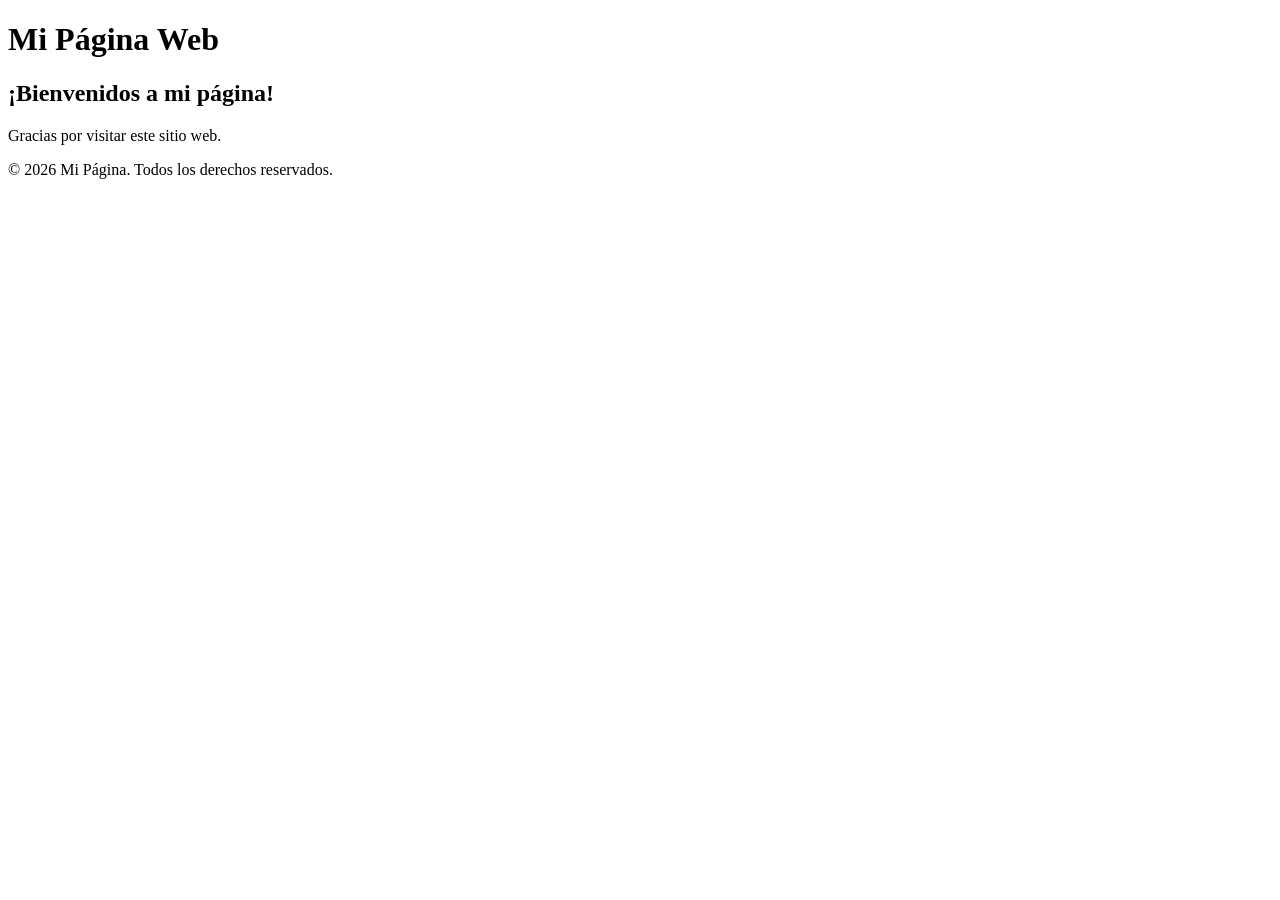
==== index.html @ f399019b "Add files via upload" ====
<!DOCTYPE html>

<html lang="es">

<head>

    <meta charset="UTF-8">

    <meta name="viewport" content="width=device-width, initial-scale=1.0">

    <title>Mi Página</title>

</head>

<body>



    <header>

        <h1>Mi Página Web</h1>

    </header>



    <main>

        <h2>¡Bienvenidos a mi página!</h2>

        <p>Gracias por visitar este sitio web.</p>

    </main>



    <footer>

        <p>&copy; 2026 Mi Página. Todos los derechos reservados.</p>

    </footer>



</body>

</html>
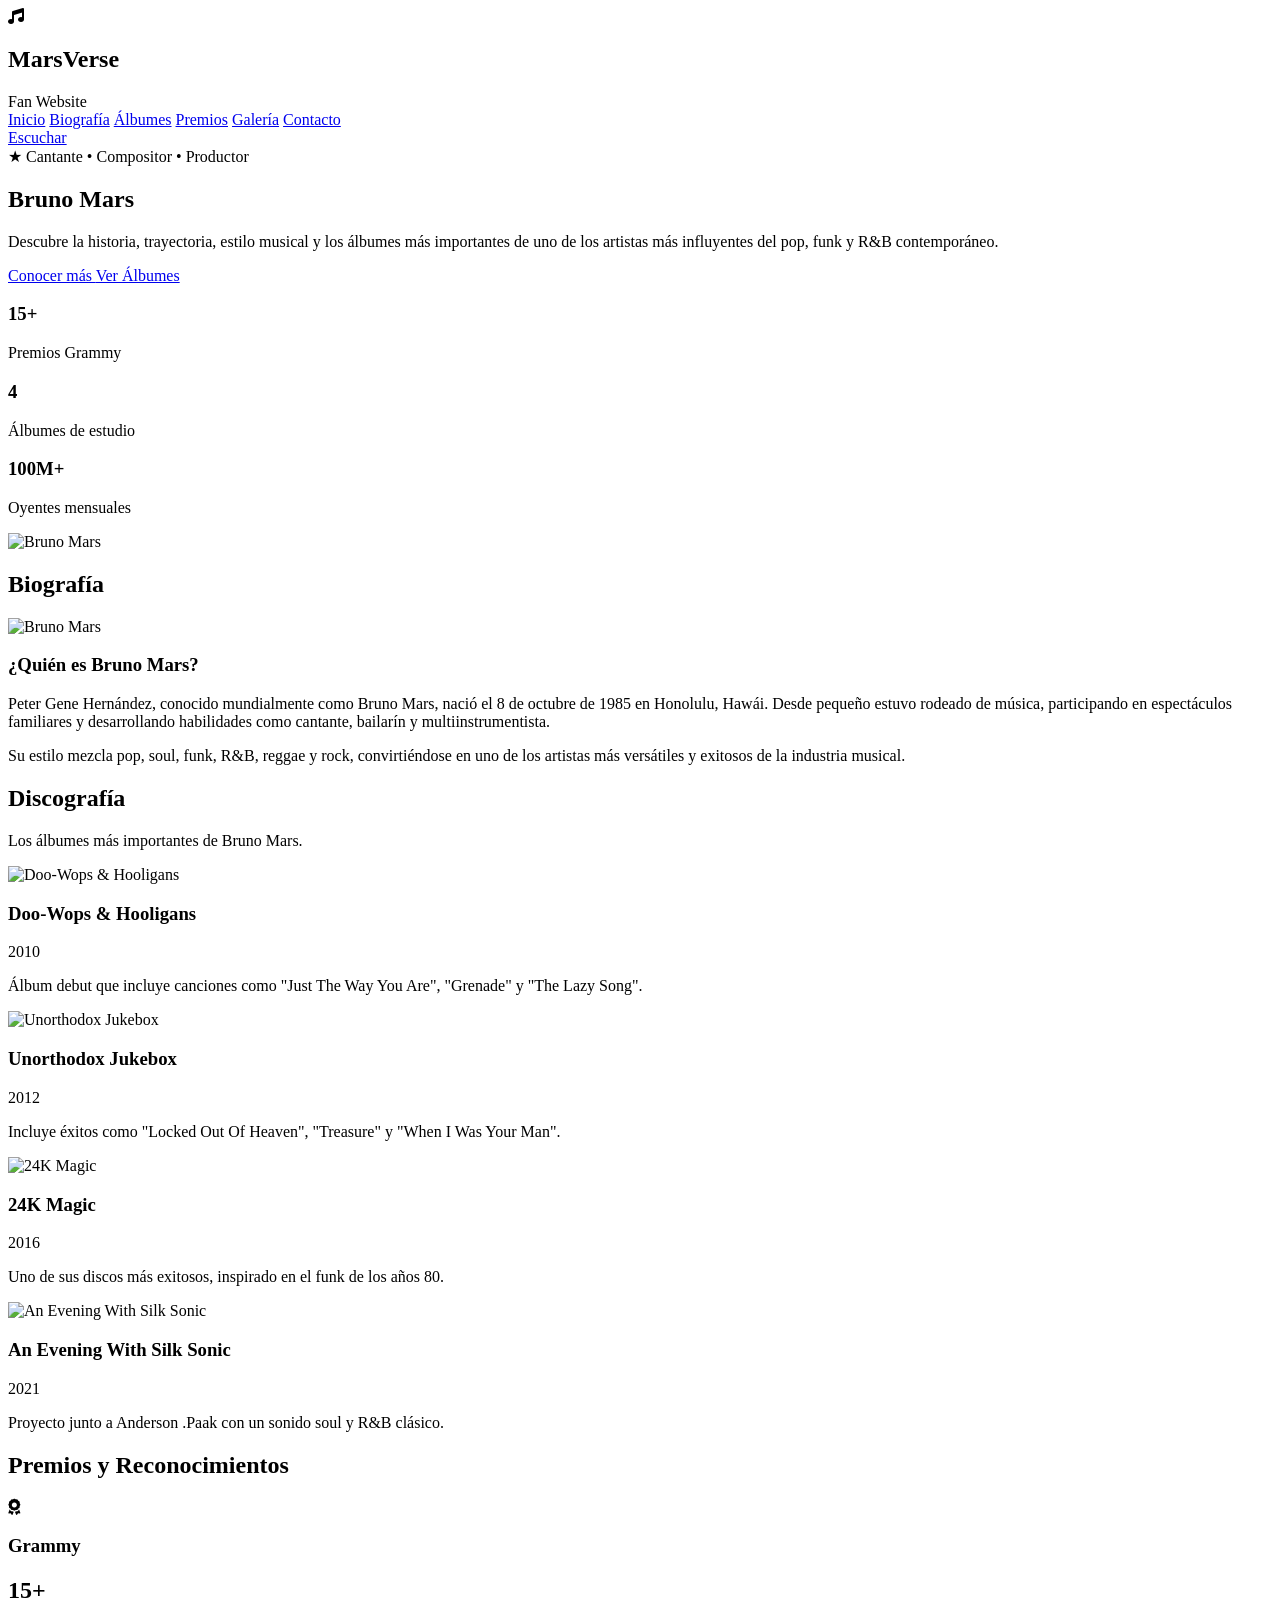
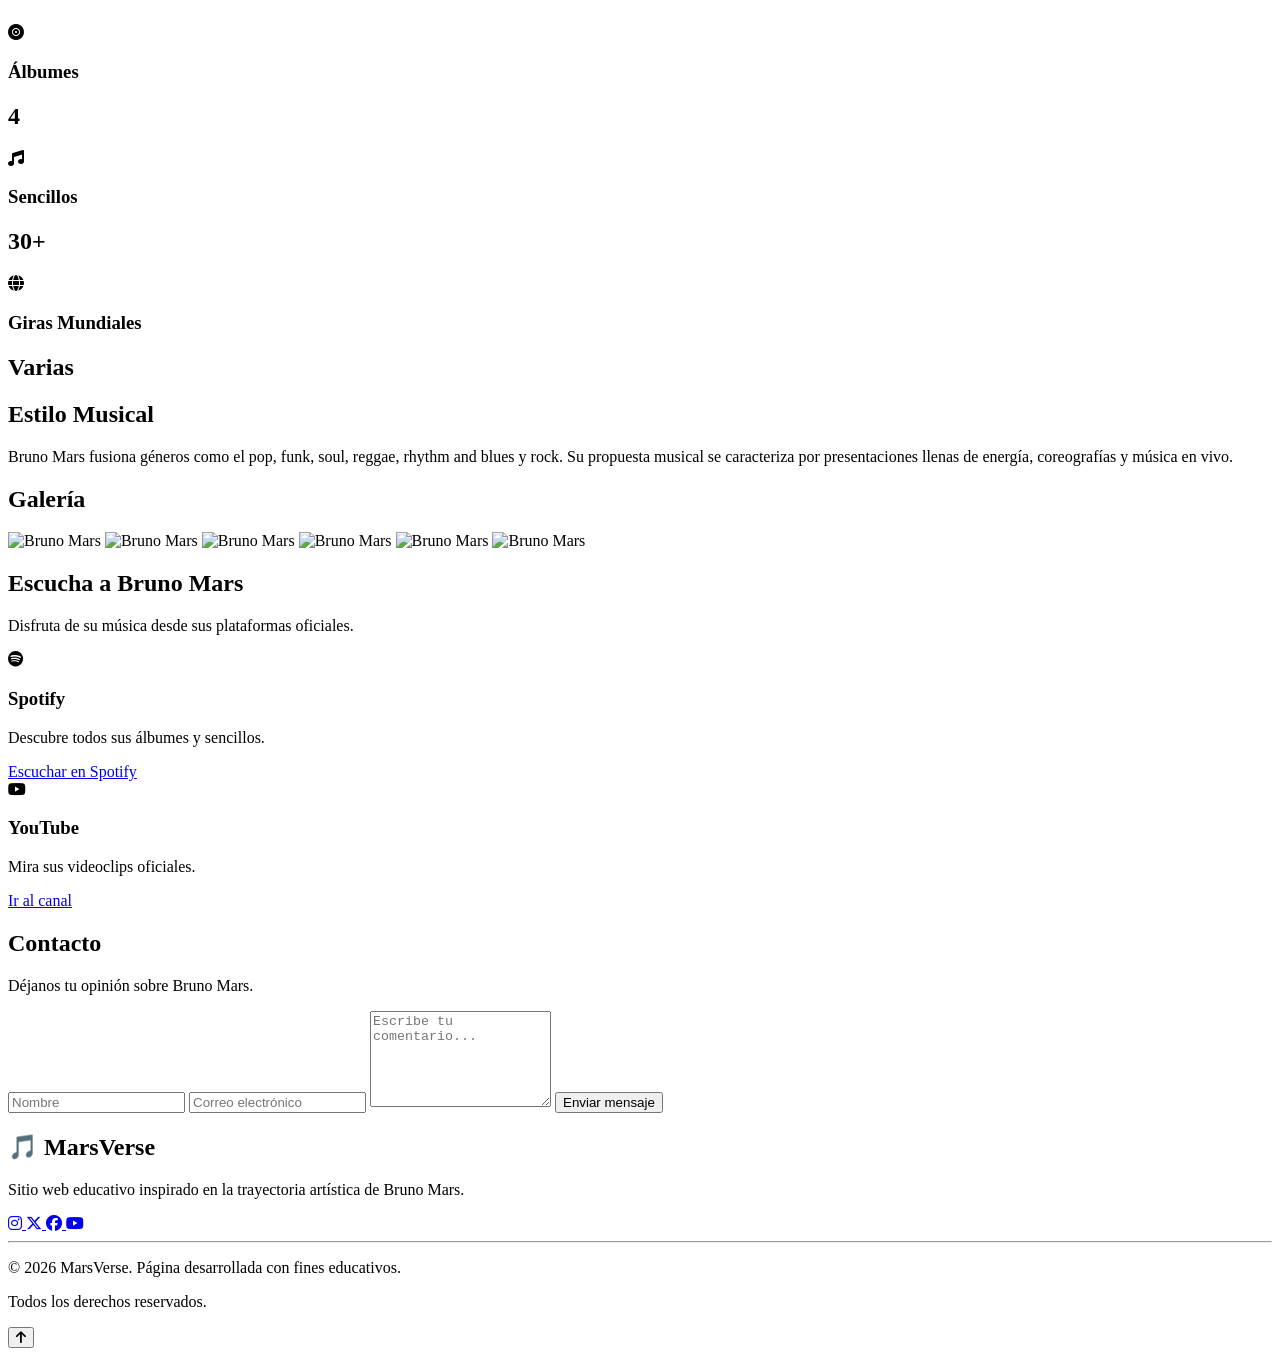
==== commit bed62084: "Add files via upload" ====
--- a/index.html
+++ b/index.html
@@ -1,5 +1,7 @@
 <!DOCTYPE html>
 
+
+
 <html lang="es">
 
 <head>
@@ -8,40 +10,625 @@
 
     <meta name="viewport" content="width=device-width, initial-scale=1.0">
 
-    <title>Mi Página</title>
+    <title>MarsVerse | El Universo de Bruno Mars</title>
+
+    <link rel="stylesheet" href="css/estilos.css">
+
+    <link rel="preconnect" href="https://fonts.googleapis.com">
+
+    <link rel="preconnect" href="https://fonts.gstatic.com" crossorigin>
+
+    <link href="https://fonts.googleapis.com/css2?family=Poppins:wght@300;400;500;600;700;800&display=swap"
+
+        rel="stylesheet">
+
+    <link rel="stylesheet"
+
+        href="https://cdnjs.cloudflare.com/ajax/libs/font-awesome/6.6.0/css/all.min.css">
 
 </head>
 
 <body>
 
-
-
-    <header>
-
-        <h1>Mi Página Web</h1>
-
-    </header>
-
-
-
-    <main>
-
-        <h2>¡Bienvenidos a mi página!</h2>
-
-        <p>Gracias por visitar este sitio web.</p>
-
-    </main>
-
-
-
-    <footer>
-
-        <p>&copy; 2026 Mi Página. Todos los derechos reservados.</p>
-
-    </footer>
-
-
+<header>
+
+    <div class="logo">
+
+        <i class="fa-solid fa-music"></i>
+
+        <div>
+
+            <h2>MarsVerse</h2>
+
+            <span>Fan Website</span>
+
+        </div>
+
+    </div>
+
+    <nav>
+
+        <a href="#inicio">Inicio</a>
+
+        <a href="#biografia">Biografía</a>
+
+        <a href="#albumes">Álbumes</a>
+
+        <a href="#premios">Premios</a>
+
+        <a href="#galeria">Galería</a>
+
+        <a href="#contacto">Contacto</a>
+
+    </nav>
+
+    <a class="btn-header"
+
+       href="https://open.spotify.com/"
+
+       target="_blank">
+
+        Escuchar
+
+    </a>
+
+</header>
+
+<section class="hero" id="inicio">
+
+    <div class="hero-info">
+
+        <span class="etiqueta">
+
+            ★ Cantante • Compositor • Productor
+
+        </span>
+
+        <h1>
+
+            Bruno Mars
+
+        </h1>
+
+        <p>
+
+            Descubre la historia, trayectoria,
+
+            estilo musical y los álbumes más importantes
+
+            de uno de los artistas más influyentes del pop,
+
+            funk y R&B contemporáneo.
+
+        </p>
+
+        <div class="botones">
+
+            <a href="#biografia" class="btn">
+
+                Conocer más
+
+            </a>
+
+            <a href="#albumes" class="btn2">
+
+                Ver Álbumes
+
+            </a>
+
+        </div>
+
+        <div class="estadisticas">
+
+            <div>
+
+                <h3>15+</h3>
+
+                <p>Premios Grammy</p>
+
+            </div>
+
+            <div>
+
+                <h3>4</h3>
+
+                <p>Álbumes de estudio</p>
+
+            </div>
+
+            <div>
+
+                <h3>100M+</h3>
+
+                <p>Oyentes mensuales</p>
+
+            </div>
+
+        </div>
+
+    </div>
+
+    <div class="hero-img">
+
+        <img src="img/bruno1.jpg" alt="Bruno Mars">
+
+    </div>
+
+</section>
+
+<section id="biografia" class="contenedor">
+
+<h2>Biografía</h2>
+
+<div class="linea"></div>
+
+<div class="bio-grid">
+
+<div>
+
+<img src="img/bruno2.jpg" alt="Bruno Mars">
+
+</div>
+
+<div>
+
+<h3>¿Quién es Bruno Mars?</h3>
+
+<p>
+
+Peter Gene Hernández, conocido mundialmente como
+
+Bruno Mars, nació el 8 de octubre de 1985 en
+
+Honolulu, Hawái.
+
+Desde pequeño estuvo rodeado de música,
+
+participando en espectáculos familiares y
+
+desarrollando habilidades como cantante,
+
+bailarín y multiinstrumentista.
+
+</p>
+
+<p>
+
+Su estilo mezcla pop, soul,
+
+funk, R&B, reggae y rock,
+
+convirtiéndose en uno de los artistas más
+
+versátiles y exitosos de la industria musical.
+
+</p>
+
+</div>
+
+</div>
+
+</section>
+
+<!-- ================= ALBUMES ================= -->
+
+
+
+<section class="albumes" id="albumes">
+
+    <div class="titulo">
+
+        <h2>Discografía</h2>
+
+        <p>Los álbumes más importantes de Bruno Mars.</p>
+
+    </div>
+
+    <div class="cards">
+
+        <div class="card">
+
+            <img src="img/doo.jpg" alt="Doo-Wops & Hooligans">
+
+            <div class="contenido-card">
+
+                <h3>Doo-Wops & Hooligans</h3>
+
+                <span>2010</span>
+
+                <p>
+
+                    Álbum debut que incluye canciones como
+
+                    "Just The Way You Are",
+
+                    "Grenade" y "The Lazy Song".
+
+                </p>
+
+            </div>
+
+        </div>
+
+        <div class="card">
+
+            <img src="img/unorthodox.jpg" alt="Unorthodox Jukebox">
+
+            <div class="contenido-card">
+
+                <h3>Unorthodox Jukebox</h3>
+
+                <span>2012</span>
+
+                <p>
+
+                    Incluye éxitos como
+
+                    "Locked Out Of Heaven",
+
+                    "Treasure"
+
+                    y "When I Was Your Man".
+
+                </p>
+
+            </div>
+
+        </div>
+
+        <div class="card">
+
+            <img src="img/24k.jpg" alt="24K Magic">
+
+            <div class="contenido-card">
+
+                <h3>24K Magic</h3>
+
+                <span>2016</span>
+
+                <p>
+
+                    Uno de sus discos más exitosos,
+
+                    inspirado en el funk de los años 80.
+
+                </p>
+
+            </div>
+
+        </div>
+
+        <div class="card">
+
+            <img src="img/silk.jpg" alt="An Evening With Silk Sonic">
+
+            <div class="contenido-card">
+
+                <h3>An Evening With Silk Sonic</h3>
+
+                <span>2021</span>
+
+                <p>
+
+                    Proyecto junto a Anderson .Paak
+
+                    con un sonido soul y R&B clásico.
+
+                </p>
+
+            </div>
+
+        </div>
+
+    </div>
+
+</section>
+
+<!-- ================= PREMIOS ================= -->
+
+<section class="premios" id="premios">
+
+    <h2>Premios y Reconocimientos</h2>
+
+    <div class="contenedor-premios">
+
+        <div class="premio">
+
+            <i class="fa-solid fa-award"></i>
+
+            <h3>Grammy</h3>
+
+            <h1>15+</h1>
+
+        </div>
+
+        <div class="premio">
+
+            <i class="fa-solid fa-record-vinyl"></i>
+
+            <h3>Álbumes</h3>
+
+            <h1>4</h1>
+
+        </div>
+
+        <div class="premio">
+
+            <i class="fa-solid fa-music"></i>
+
+            <h3>Sencillos</h3>
+
+            <h1>30+</h1>
+
+        </div>
+
+        <div class="premio">
+
+            <i class="fa-solid fa-globe"></i>
+
+            <h3>Giras Mundiales</h3>
+
+            <h1>Varias</h1>
+
+        </div>
+
+    </div>
+
+</section>
+
+<!-- ================= ESTILO ================= -->
+
+<section class="estilo">
+
+    <div class="contenedor">
+
+        <h2>Estilo Musical</h2>
+
+        <p>
+
+            Bruno Mars fusiona géneros como el pop,
+
+            funk, soul, reggae,
+
+            rhythm and blues y rock.
+
+            Su propuesta musical se caracteriza por
+
+            presentaciones llenas de energía,
+
+            coreografías y música en vivo.
+
+        </p>
+
+    </div>
+
+</section>
+
+<!-- ================= GALERIA ================= -->
+
+<section class="galeria" id="galeria">
+
+<h2>Galería</h2>
+
+<div class="grid-galeria">
+
+<img src="img/bruno1.jpg" alt="Bruno Mars">
+
+<img src="img/bruno2.jpg" alt="Bruno Mars">
+
+<img src="img/bruno3.jpg" alt="Bruno Mars">
+
+<img src="img/bruno4.jpg" alt="Bruno Mars">
+
+<img src="img/bruno5.jpg" alt="Bruno Mars">
+
+<img src="img/bruno6.jpg" alt="Bruno Mars">
+
+</div>
+
+</section>
+
+<!--================ MÚSICA =================-->
+
+
+
+<section class="musica" id="musica">
+
+    <div class="titulo">
+
+        <h2>Escucha a Bruno Mars</h2>
+
+        <p>
+
+            Disfruta de su música desde sus plataformas oficiales.
+
+        </p>
+
+    </div>
+
+    <div class="musica-contenedor">
+
+        <div class="musica-card">
+
+            <i class="fa-brands fa-spotify"></i>
+
+            <h3>Spotify</h3>
+
+            <p>
+
+                Descubre todos sus álbumes y sencillos.
+
+            </p>
+
+            <a href="https://open.spotify.com/artist/0du5cEVh5yTK9QJze8zA0C"
+
+                target="_blank">
+
+                Escuchar en Spotify
+
+            </a>
+
+        </div>
+
+        <div class="musica-card">
+
+            <i class="fa-brands fa-youtube"></i>
+
+            <h3>YouTube</h3>
+
+            <p>
+
+                Mira sus videoclips oficiales.
+
+            </p>
+
+            <a href="https://www.youtube.com/@brunomars"
+
+                target="_blank">
+
+                Ir al canal
+
+            </a>
+
+        </div>
+
+    </div>
+
+</section>
+
+<!--================ CONTACTO =================-->
+
+<section id="contacto" class="contacto">
+
+    <div class="titulo">
+
+        <h2>Contacto</h2>
+
+        <p>
+
+            Déjanos tu opinión sobre Bruno Mars.
+
+        </p>
+
+    </div>
+
+    <form>
+
+        <input
+
+            type="text"
+
+            placeholder="Nombre"
+
+            required>
+
+        <input
+
+            type="email"
+
+            placeholder="Correo electrónico"
+
+            required>
+
+        <textarea
+
+            rows="6"
+
+            placeholder="Escribe tu comentario..."
+
+            required></textarea>
+
+        <button type="submit">
+
+            Enviar mensaje
+
+        </button>
+
+    </form>
+
+</section>
+
+<!--================ FOOTER =================-->
+
+<footer>
+
+    <div class="footer-logo">
+
+        <h2>🎵 MarsVerse</h2>
+
+        <p>
+
+            Sitio web educativo inspirado en la trayectoria
+
+            artística de Bruno Mars.
+
+        </p>
+
+    </div>
+
+    <div class="redes">
+
+        <a href="https://www.instagram.com/brunomars/"
+
+            target="_blank">
+
+            <i class="fa-brands fa-instagram"></i>
+
+        </a>
+
+        <a href="https://x.com/BrunoMars"
+
+            target="_blank">
+
+            <i class="fa-brands fa-x-twitter"></i>
+
+        </a>
+
+        <a href="https://www.facebook.com/brunomars"
+
+            target="_blank">
+
+            <i class="fa-brands fa-facebook"></i>
+
+        </a>
+
+        <a href="https://www.youtube.com/@brunomars"
+
+            target="_blank">
+
+            <i class="fa-brands fa-youtube"></i>
+
+        </a>
+
+    </div>
+
+    <hr>
+
+    <p>
+
+        © 2026 MarsVerse.
+
+        Página desarrollada con fines educativos.
+
+    </p>
+
+    <p>
+
+        Todos los derechos reservados.
+
+    </p>
+
+</footer>
+
+<button id="arriba">
+
+    <i class="fa-solid fa-arrow-up"></i>
+
+</button>
+
+<script src="js/script.js"></script>
 
 </body>
 
-</html>+</html>
+
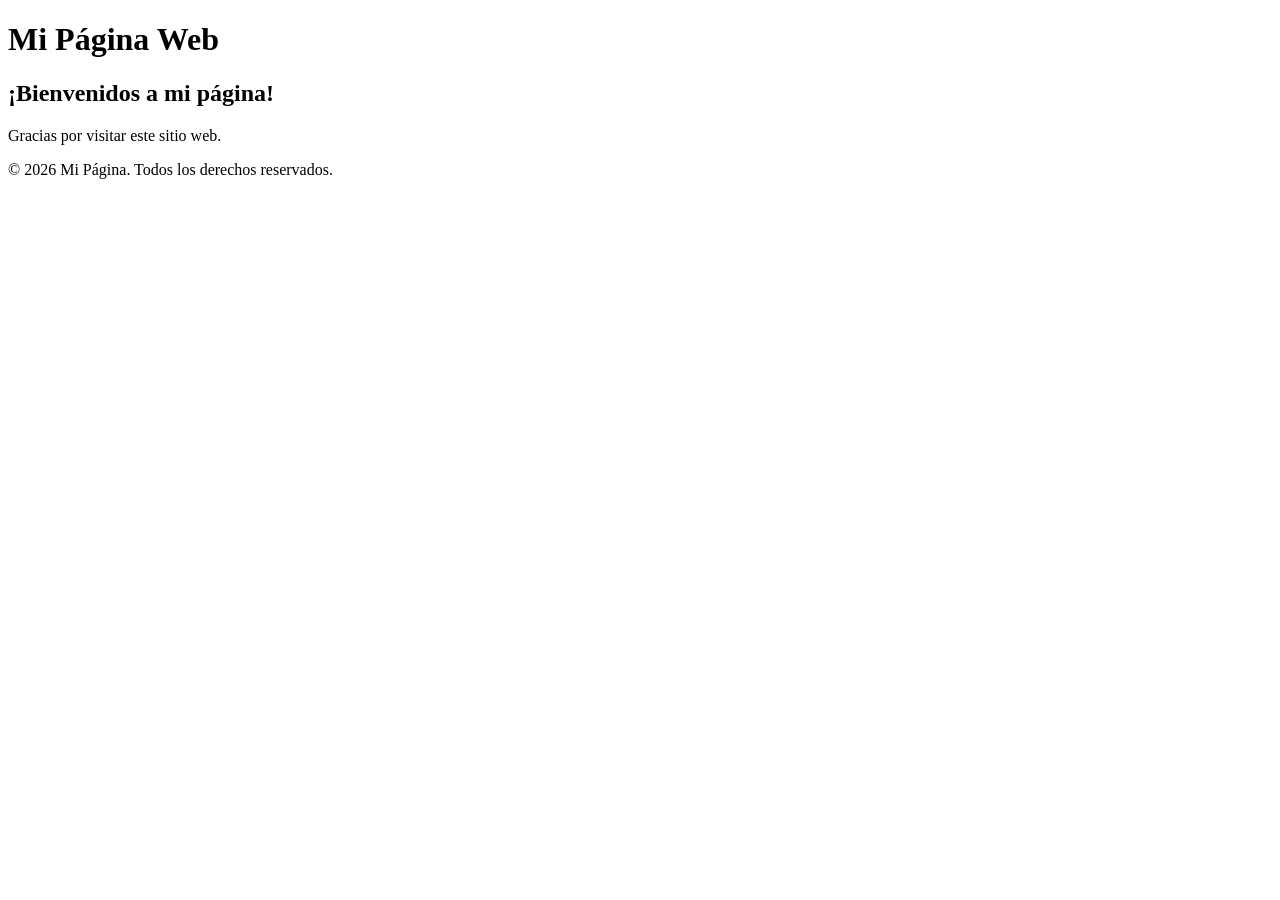
==== commit c81d5d8c: "Add files via upload" ====
--- a/index.html
+++ b/index.html
@@ -1,6 +1,4 @@
 <!DOCTYPE html>
-
-
 
 <html lang="es">
 
@@ -10,625 +8,40 @@
 
     <meta name="viewport" content="width=device-width, initial-scale=1.0">
 
-    <title>MarsVerse | El Universo de Bruno Mars</title>
-
-    <link rel="stylesheet" href="css/estilos.css">
-
-    <link rel="preconnect" href="https://fonts.googleapis.com">
-
-    <link rel="preconnect" href="https://fonts.gstatic.com" crossorigin>
-
-    <link href="https://fonts.googleapis.com/css2?family=Poppins:wght@300;400;500;600;700;800&display=swap"
-
-        rel="stylesheet">
-
-    <link rel="stylesheet"
-
-        href="https://cdnjs.cloudflare.com/ajax/libs/font-awesome/6.6.0/css/all.min.css">
+    <title>Mi Página</title>
 
 </head>
 
 <body>
 
-<header>
 
-    <div class="logo">
 
-        <i class="fa-solid fa-music"></i>
+    <header>
 
-        <div>
+        <h1>Mi Página Web</h1>
 
-            <h2>MarsVerse</h2>
-
-            <span>Fan Website</span>
-
-        </div>
-
-    </div>
-
-    <nav>
-
-        <a href="#inicio">Inicio</a>
-
-        <a href="#biografia">Biografía</a>
-
-        <a href="#albumes">Álbumes</a>
-
-        <a href="#premios">Premios</a>
-
-        <a href="#galeria">Galería</a>
-
-        <a href="#contacto">Contacto</a>
-
-    </nav>
-
-    <a class="btn-header"
-
-       href="https://open.spotify.com/"
-
-       target="_blank">
-
-        Escuchar
-
-    </a>
-
-</header>
-
-<section class="hero" id="inicio">
-
-    <div class="hero-info">
-
-        <span class="etiqueta">
-
-            ★ Cantante • Compositor • Productor
-
-        </span>
-
-        <h1>
-
-            Bruno Mars
-
-        </h1>
-
-        <p>
-
-            Descubre la historia, trayectoria,
-
-            estilo musical y los álbumes más importantes
-
-            de uno de los artistas más influyentes del pop,
-
-            funk y R&B contemporáneo.
-
-        </p>
-
-        <div class="botones">
-
-            <a href="#biografia" class="btn">
-
-                Conocer más
-
-            </a>
-
-            <a href="#albumes" class="btn2">
-
-                Ver Álbumes
-
-            </a>
-
-        </div>
-
-        <div class="estadisticas">
-
-            <div>
-
-                <h3>15+</h3>
-
-                <p>Premios Grammy</p>
-
-            </div>
-
-            <div>
-
-                <h3>4</h3>
-
-                <p>Álbumes de estudio</p>
-
-            </div>
-
-            <div>
-
-                <h3>100M+</h3>
-
-                <p>Oyentes mensuales</p>
-
-            </div>
-
-        </div>
-
-    </div>
-
-    <div class="hero-img">
-
-        <img src="img/bruno1.jpg" alt="Bruno Mars">
-
-    </div>
-
-</section>
-
-<section id="biografia" class="contenedor">
-
-<h2>Biografía</h2>
-
-<div class="linea"></div>
-
-<div class="bio-grid">
-
-<div>
-
-<img src="img/bruno2.jpg" alt="Bruno Mars">
-
-</div>
-
-<div>
-
-<h3>¿Quién es Bruno Mars?</h3>
-
-<p>
-
-Peter Gene Hernández, conocido mundialmente como
-
-Bruno Mars, nació el 8 de octubre de 1985 en
-
-Honolulu, Hawái.
-
-Desde pequeño estuvo rodeado de música,
-
-participando en espectáculos familiares y
-
-desarrollando habilidades como cantante,
-
-bailarín y multiinstrumentista.
-
-</p>
-
-<p>
-
-Su estilo mezcla pop, soul,
-
-funk, R&B, reggae y rock,
-
-convirtiéndose en uno de los artistas más
-
-versátiles y exitosos de la industria musical.
-
-</p>
-
-</div>
-
-</div>
-
-</section>
-
-<!-- ================= ALBUMES ================= -->
+    </header>
 
 
 
-<section class="albumes" id="albumes">
+    <main>
 
-    <div class="titulo">
+        <h2>¡Bienvenidos a mi página!</h2>
 
-        <h2>Discografía</h2>
+        <p>Gracias por visitar este sitio web.</p>
 
-        <p>Los álbumes más importantes de Bruno Mars.</p>
-
-    </div>
-
-    <div class="cards">
-
-        <div class="card">
-
-            <img src="img/doo.jpg" alt="Doo-Wops & Hooligans">
-
-            <div class="contenido-card">
-
-                <h3>Doo-Wops & Hooligans</h3>
-
-                <span>2010</span>
-
-                <p>
-
-                    Álbum debut que incluye canciones como
-
-                    "Just The Way You Are",
-
-                    "Grenade" y "The Lazy Song".
-
-                </p>
-
-            </div>
-
-        </div>
-
-        <div class="card">
-
-            <img src="img/unorthodox.jpg" alt="Unorthodox Jukebox">
-
-            <div class="contenido-card">
-
-                <h3>Unorthodox Jukebox</h3>
-
-                <span>2012</span>
-
-                <p>
-
-                    Incluye éxitos como
-
-                    "Locked Out Of Heaven",
-
-                    "Treasure"
-
-                    y "When I Was Your Man".
-
-                </p>
-
-            </div>
-
-        </div>
-
-        <div class="card">
-
-            <img src="img/24k.jpg" alt="24K Magic">
-
-            <div class="contenido-card">
-
-                <h3>24K Magic</h3>
-
-                <span>2016</span>
-
-                <p>
-
-                    Uno de sus discos más exitosos,
-
-                    inspirado en el funk de los años 80.
-
-                </p>
-
-            </div>
-
-        </div>
-
-        <div class="card">
-
-            <img src="img/silk.jpg" alt="An Evening With Silk Sonic">
-
-            <div class="contenido-card">
-
-                <h3>An Evening With Silk Sonic</h3>
-
-                <span>2021</span>
-
-                <p>
-
-                    Proyecto junto a Anderson .Paak
-
-                    con un sonido soul y R&B clásico.
-
-                </p>
-
-            </div>
-
-        </div>
-
-    </div>
-
-</section>
-
-<!-- ================= PREMIOS ================= -->
-
-<section class="premios" id="premios">
-
-    <h2>Premios y Reconocimientos</h2>
-
-    <div class="contenedor-premios">
-
-        <div class="premio">
-
-            <i class="fa-solid fa-award"></i>
-
-            <h3>Grammy</h3>
-
-            <h1>15+</h1>
-
-        </div>
-
-        <div class="premio">
-
-            <i class="fa-solid fa-record-vinyl"></i>
-
-            <h3>Álbumes</h3>
-
-            <h1>4</h1>
-
-        </div>
-
-        <div class="premio">
-
-            <i class="fa-solid fa-music"></i>
-
-            <h3>Sencillos</h3>
-
-            <h1>30+</h1>
-
-        </div>
-
-        <div class="premio">
-
-            <i class="fa-solid fa-globe"></i>
-
-            <h3>Giras Mundiales</h3>
-
-            <h1>Varias</h1>
-
-        </div>
-
-    </div>
-
-</section>
-
-<!-- ================= ESTILO ================= -->
-
-<section class="estilo">
-
-    <div class="contenedor">
-
-        <h2>Estilo Musical</h2>
-
-        <p>
-
-            Bruno Mars fusiona géneros como el pop,
-
-            funk, soul, reggae,
-
-            rhythm and blues y rock.
-
-            Su propuesta musical se caracteriza por
-
-            presentaciones llenas de energía,
-
-            coreografías y música en vivo.
-
-        </p>
-
-    </div>
-
-</section>
-
-<!-- ================= GALERIA ================= -->
-
-<section class="galeria" id="galeria">
-
-<h2>Galería</h2>
-
-<div class="grid-galeria">
-
-<img src="img/bruno1.jpg" alt="Bruno Mars">
-
-<img src="img/bruno2.jpg" alt="Bruno Mars">
-
-<img src="img/bruno3.jpg" alt="Bruno Mars">
-
-<img src="img/bruno4.jpg" alt="Bruno Mars">
-
-<img src="img/bruno5.jpg" alt="Bruno Mars">
-
-<img src="img/bruno6.jpg" alt="Bruno Mars">
-
-</div>
-
-</section>
-
-<!--================ MÚSICA =================-->
+    </main>
 
 
 
-<section class="musica" id="musica">
+    <footer>
 
-    <div class="titulo">
+        <p>&copy; 2026 Mi Página. Todos los derechos reservados.</p>
 
-        <h2>Escucha a Bruno Mars</h2>
+    </footer>
 
-        <p>
 
-            Disfruta de su música desde sus plataformas oficiales.
-
-        </p>
-
-    </div>
-
-    <div class="musica-contenedor">
-
-        <div class="musica-card">
-
-            <i class="fa-brands fa-spotify"></i>
-
-            <h3>Spotify</h3>
-
-            <p>
-
-                Descubre todos sus álbumes y sencillos.
-
-            </p>
-
-            <a href="https://open.spotify.com/artist/0du5cEVh5yTK9QJze8zA0C"
-
-                target="_blank">
-
-                Escuchar en Spotify
-
-            </a>
-
-        </div>
-
-        <div class="musica-card">
-
-            <i class="fa-brands fa-youtube"></i>
-
-            <h3>YouTube</h3>
-
-            <p>
-
-                Mira sus videoclips oficiales.
-
-            </p>
-
-            <a href="https://www.youtube.com/@brunomars"
-
-                target="_blank">
-
-                Ir al canal
-
-            </a>
-
-        </div>
-
-    </div>
-
-</section>
-
-<!--================ CONTACTO =================-->
-
-<section id="contacto" class="contacto">
-
-    <div class="titulo">
-
-        <h2>Contacto</h2>
-
-        <p>
-
-            Déjanos tu opinión sobre Bruno Mars.
-
-        </p>
-
-    </div>
-
-    <form>
-
-        <input
-
-            type="text"
-
-            placeholder="Nombre"
-
-            required>
-
-        <input
-
-            type="email"
-
-            placeholder="Correo electrónico"
-
-            required>
-
-        <textarea
-
-            rows="6"
-
-            placeholder="Escribe tu comentario..."
-
-            required></textarea>
-
-        <button type="submit">
-
-            Enviar mensaje
-
-        </button>
-
-    </form>
-
-</section>
-
-<!--================ FOOTER =================-->
-
-<footer>
-
-    <div class="footer-logo">
-
-        <h2>🎵 MarsVerse</h2>
-
-        <p>
-
-            Sitio web educativo inspirado en la trayectoria
-
-            artística de Bruno Mars.
-
-        </p>
-
-    </div>
-
-    <div class="redes">
-
-        <a href="https://www.instagram.com/brunomars/"
-
-            target="_blank">
-
-            <i class="fa-brands fa-instagram"></i>
-
-        </a>
-
-        <a href="https://x.com/BrunoMars"
-
-            target="_blank">
-
-            <i class="fa-brands fa-x-twitter"></i>
-
-        </a>
-
-        <a href="https://www.facebook.com/brunomars"
-
-            target="_blank">
-
-            <i class="fa-brands fa-facebook"></i>
-
-        </a>
-
-        <a href="https://www.youtube.com/@brunomars"
-
-            target="_blank">
-
-            <i class="fa-brands fa-youtube"></i>
-
-        </a>
-
-    </div>
-
-    <hr>
-
-    <p>
-
-        © 2026 MarsVerse.
-
-        Página desarrollada con fines educativos.
-
-    </p>
-
-    <p>
-
-        Todos los derechos reservados.
-
-    </p>
-
-</footer>
-
-<button id="arriba">
-
-    <i class="fa-solid fa-arrow-up"></i>
-
-</button>
-
-<script src="js/script.js"></script>
 
 </body>
 
-</html>
-
+</html>
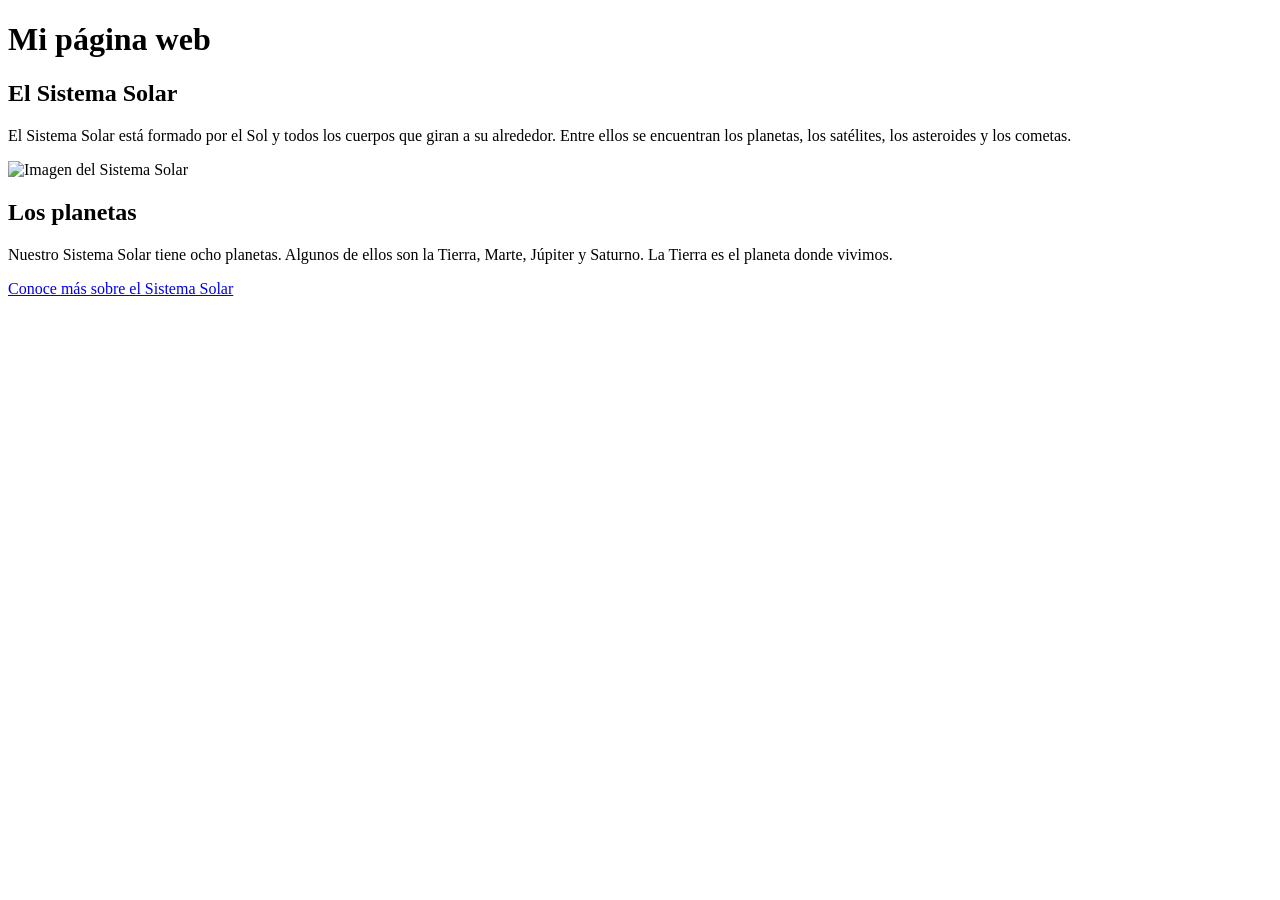
==== commit 63173af0: "Add files via upload" ====
--- a/index.html
+++ b/index.html
@@ -8,37 +8,83 @@
 
     <meta name="viewport" content="width=device-width, initial-scale=1.0">
 
-    <title>Mi Página</title>
+    <title>Mi página web</title>
+
+
+
+    <!-- Conexión con el archivo CSS externo -->
+
+    <link rel="stylesheet" href="style.css">
 
 </head>
+
+
 
 <body>
 
 
 
-    <header>
+    <!-- Título principal -->
 
-        <h1>Mi Página Web</h1>
-
-    </header>
+    <h1>Mi página web</h1>
 
 
 
-    <main>
+    <!-- Primer encabezado secundario -->
 
-        <h2>¡Bienvenidos a mi página!</h2>
-
-        <p>Gracias por visitar este sitio web.</p>
-
-    </main>
+    <h2>El Sistema Solar</h2>
 
 
 
-    <footer>
+    <!-- Primer párrafo -->
 
-        <p>&copy; 2026 Mi Página. Todos los derechos reservados.</p>
+    <p>
 
-    </footer>
+        El Sistema Solar está formado por el Sol y todos los cuerpos
+
+        que giran a su alrededor. Entre ellos se encuentran los planetas,
+
+        los satélites, los asteroides y los cometas.
+
+    </p>
+
+
+
+    <!-- Imagen -->
+
+    <img src="https://upload.wikimedia.org/wikipedia/commons/c/cb/Planets2013.svg"
+
+         alt="Imagen del Sistema Solar">
+
+
+
+    <!-- Segundo encabezado secundario -->
+
+    <h2>Los planetas</h2>
+
+
+
+    <!-- Segundo párrafo -->
+
+    <p>
+
+        Nuestro Sistema Solar tiene ocho planetas. Algunos de ellos son
+
+        la Tierra, Marte, Júpiter y Saturno. La Tierra es el planeta
+
+        donde vivimos.
+
+    </p>
+
+
+
+    <!-- Enlace activo -->
+
+    <a href="https://es.wikipedia.org/wiki/Sistema_solar" target="_blank">
+
+        Conoce más sobre el Sistema Solar
+
+    </a>
 
 
 
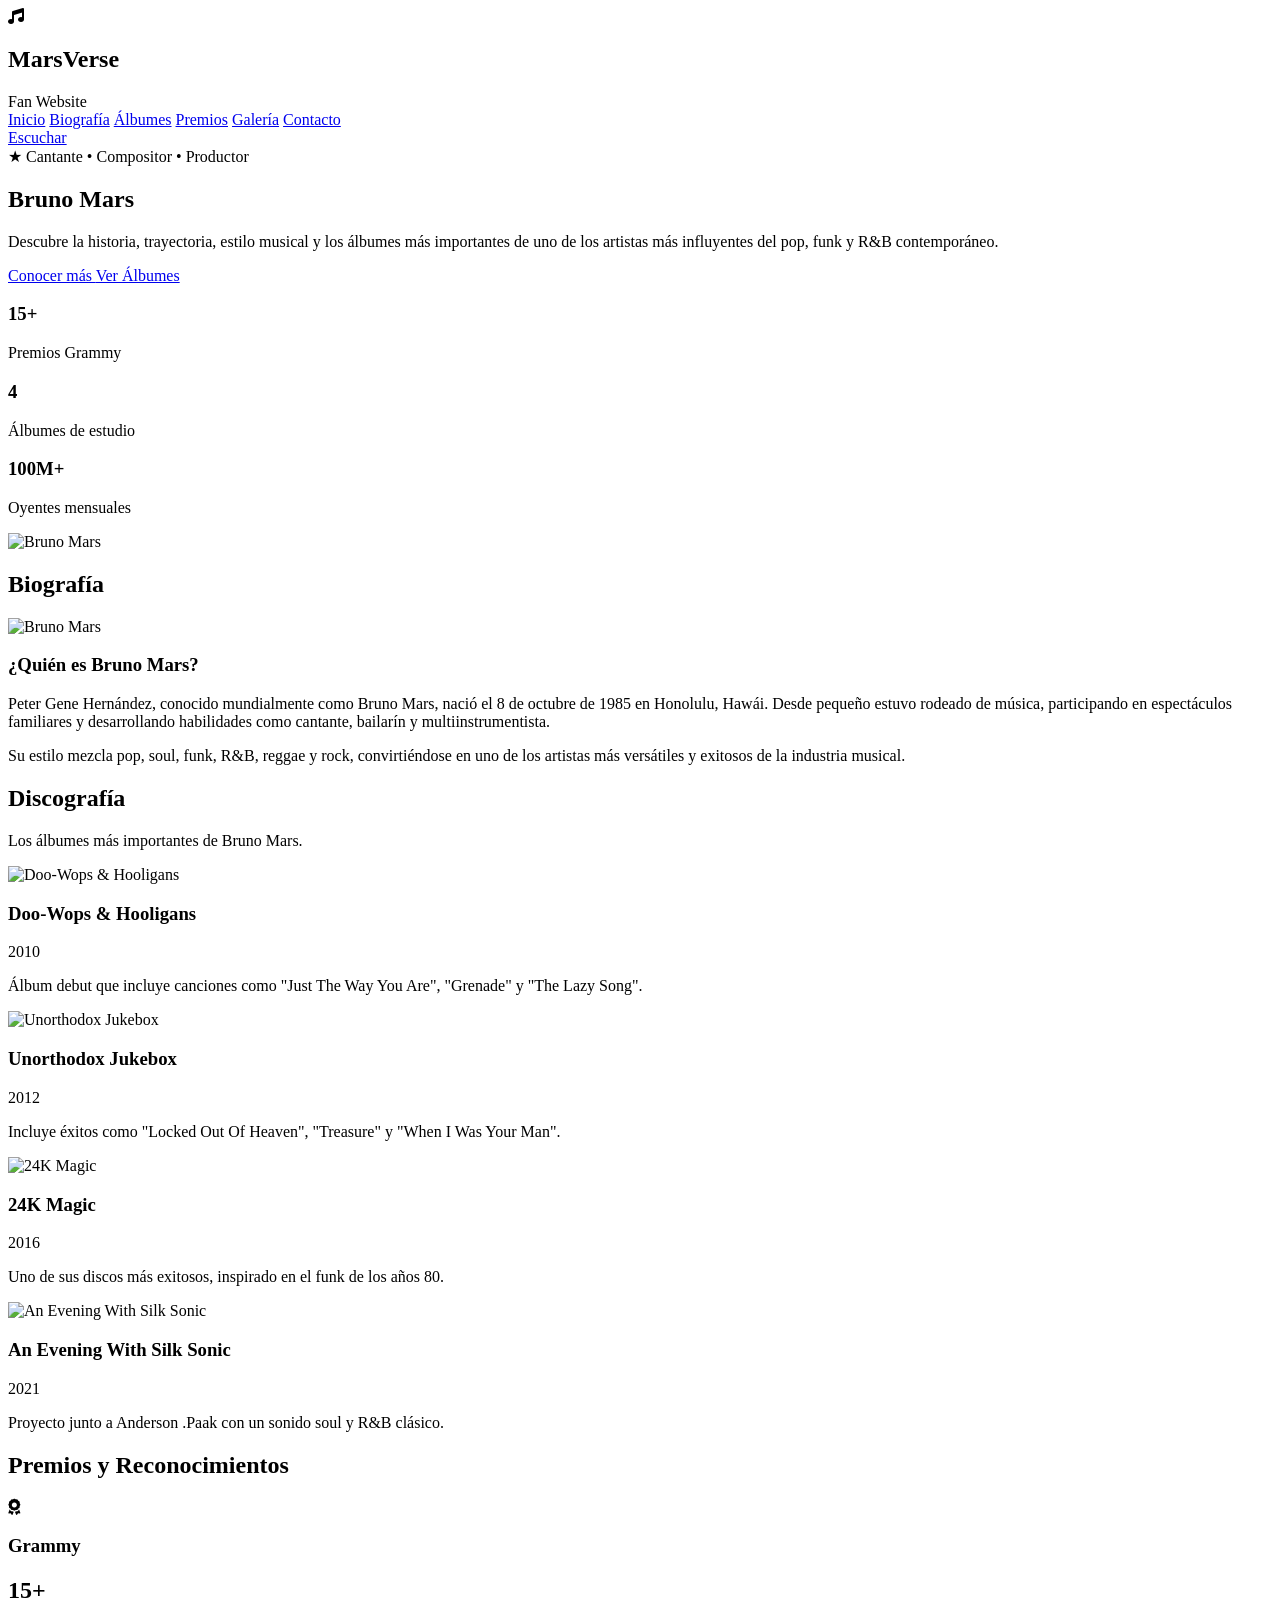
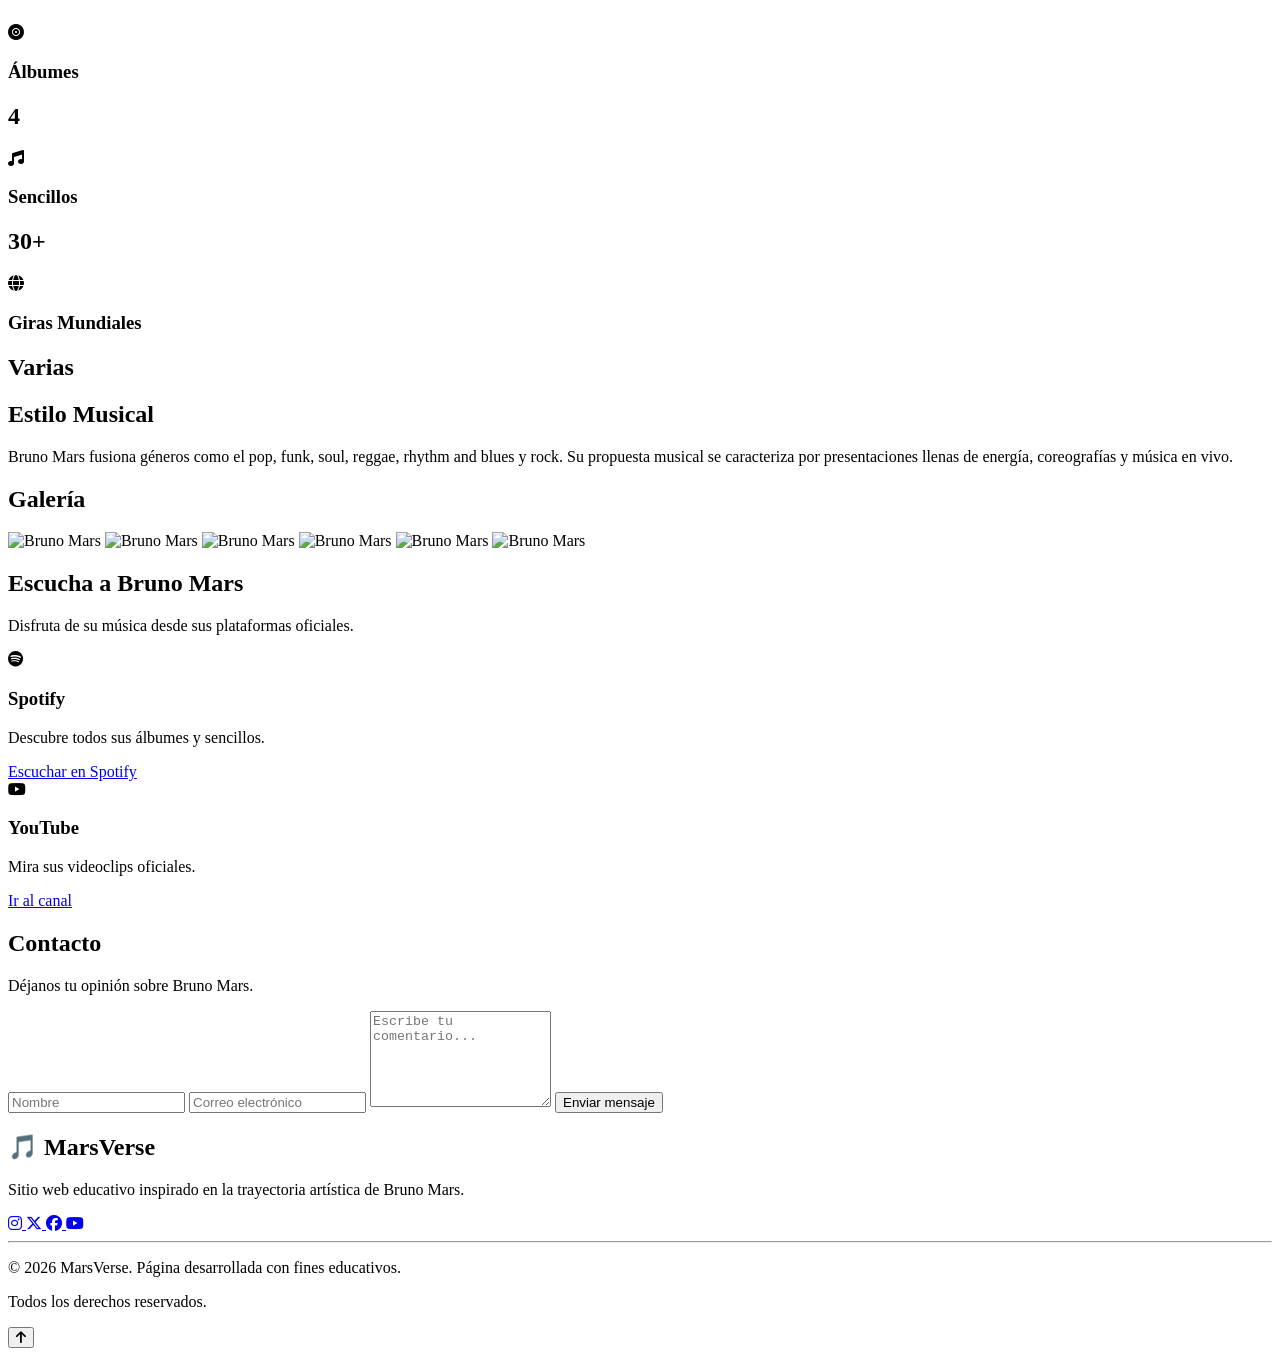
==== commit 7f238da9: "Add files via upload" ====
--- a/index.html
+++ b/index.html
@@ -1,5 +1,7 @@
 <!DOCTYPE html>
 
+
+
 <html lang="es">
 
 <head>
@@ -8,86 +10,625 @@
 
     <meta name="viewport" content="width=device-width, initial-scale=1.0">
 
-    <title>Mi página web</title>
-
-
-
-    <!-- Conexión con el archivo CSS externo -->
-
-    <link rel="stylesheet" href="style.css">
+    <title>MarsVerse | El Universo de Bruno Mars</title>
+
+    <link rel="stylesheet" href="css/estilos.css">
+
+    <link rel="preconnect" href="https://fonts.googleapis.com">
+
+    <link rel="preconnect" href="https://fonts.gstatic.com" crossorigin>
+
+    <link href="https://fonts.googleapis.com/css2?family=Poppins:wght@300;400;500;600;700;800&display=swap"
+
+        rel="stylesheet">
+
+    <link rel="stylesheet"
+
+        href="https://cdnjs.cloudflare.com/ajax/libs/font-awesome/6.6.0/css/all.min.css">
 
 </head>
 
-
-
 <body>
 
-
-
-    <!-- Título principal -->
-
-    <h1>Mi página web</h1>
-
-
-
-    <!-- Primer encabezado secundario -->
-
-    <h2>El Sistema Solar</h2>
-
-
-
-    <!-- Primer párrafo -->
+<header>
+
+    <div class="logo">
+
+        <i class="fa-solid fa-music"></i>
+
+        <div>
+
+            <h2>MarsVerse</h2>
+
+            <span>Fan Website</span>
+
+        </div>
+
+    </div>
+
+    <nav>
+
+        <a href="#inicio">Inicio</a>
+
+        <a href="#biografia">Biografía</a>
+
+        <a href="#albumes">Álbumes</a>
+
+        <a href="#premios">Premios</a>
+
+        <a href="#galeria">Galería</a>
+
+        <a href="#contacto">Contacto</a>
+
+    </nav>
+
+    <a class="btn-header"
+
+       href="https://open.spotify.com/"
+
+       target="_blank">
+
+        Escuchar
+
+    </a>
+
+</header>
+
+<section class="hero" id="inicio">
+
+    <div class="hero-info">
+
+        <span class="etiqueta">
+
+            ★ Cantante • Compositor • Productor
+
+        </span>
+
+        <h1>
+
+            Bruno Mars
+
+        </h1>
+
+        <p>
+
+            Descubre la historia, trayectoria,
+
+            estilo musical y los álbumes más importantes
+
+            de uno de los artistas más influyentes del pop,
+
+            funk y R&B contemporáneo.
+
+        </p>
+
+        <div class="botones">
+
+            <a href="#biografia" class="btn">
+
+                Conocer más
+
+            </a>
+
+            <a href="#albumes" class="btn2">
+
+                Ver Álbumes
+
+            </a>
+
+        </div>
+
+        <div class="estadisticas">
+
+            <div>
+
+                <h3>15+</h3>
+
+                <p>Premios Grammy</p>
+
+            </div>
+
+            <div>
+
+                <h3>4</h3>
+
+                <p>Álbumes de estudio</p>
+
+            </div>
+
+            <div>
+
+                <h3>100M+</h3>
+
+                <p>Oyentes mensuales</p>
+
+            </div>
+
+        </div>
+
+    </div>
+
+    <div class="hero-img">
+
+        <img src="img/bruno1.jpg" alt="Bruno Mars">
+
+    </div>
+
+</section>
+
+<section id="biografia" class="contenedor">
+
+<h2>Biografía</h2>
+
+<div class="linea"></div>
+
+<div class="bio-grid">
+
+<div>
+
+<img src="img/bruno2.jpg" alt="Bruno Mars">
+
+</div>
+
+<div>
+
+<h3>¿Quién es Bruno Mars?</h3>
+
+<p>
+
+Peter Gene Hernández, conocido mundialmente como
+
+Bruno Mars, nació el 8 de octubre de 1985 en
+
+Honolulu, Hawái.
+
+Desde pequeño estuvo rodeado de música,
+
+participando en espectáculos familiares y
+
+desarrollando habilidades como cantante,
+
+bailarín y multiinstrumentista.
+
+</p>
+
+<p>
+
+Su estilo mezcla pop, soul,
+
+funk, R&B, reggae y rock,
+
+convirtiéndose en uno de los artistas más
+
+versátiles y exitosos de la industria musical.
+
+</p>
+
+</div>
+
+</div>
+
+</section>
+
+<!-- ================= ALBUMES ================= -->
+
+
+
+<section class="albumes" id="albumes">
+
+    <div class="titulo">
+
+        <h2>Discografía</h2>
+
+        <p>Los álbumes más importantes de Bruno Mars.</p>
+
+    </div>
+
+    <div class="cards">
+
+        <div class="card">
+
+            <img src="img/doo.jpg" alt="Doo-Wops & Hooligans">
+
+            <div class="contenido-card">
+
+                <h3>Doo-Wops & Hooligans</h3>
+
+                <span>2010</span>
+
+                <p>
+
+                    Álbum debut que incluye canciones como
+
+                    "Just The Way You Are",
+
+                    "Grenade" y "The Lazy Song".
+
+                </p>
+
+            </div>
+
+        </div>
+
+        <div class="card">
+
+            <img src="img/unorthodox.jpg" alt="Unorthodox Jukebox">
+
+            <div class="contenido-card">
+
+                <h3>Unorthodox Jukebox</h3>
+
+                <span>2012</span>
+
+                <p>
+
+                    Incluye éxitos como
+
+                    "Locked Out Of Heaven",
+
+                    "Treasure"
+
+                    y "When I Was Your Man".
+
+                </p>
+
+            </div>
+
+        </div>
+
+        <div class="card">
+
+            <img src="img/24k.jpg" alt="24K Magic">
+
+            <div class="contenido-card">
+
+                <h3>24K Magic</h3>
+
+                <span>2016</span>
+
+                <p>
+
+                    Uno de sus discos más exitosos,
+
+                    inspirado en el funk de los años 80.
+
+                </p>
+
+            </div>
+
+        </div>
+
+        <div class="card">
+
+            <img src="img/silk.jpg" alt="An Evening With Silk Sonic">
+
+            <div class="contenido-card">
+
+                <h3>An Evening With Silk Sonic</h3>
+
+                <span>2021</span>
+
+                <p>
+
+                    Proyecto junto a Anderson .Paak
+
+                    con un sonido soul y R&B clásico.
+
+                </p>
+
+            </div>
+
+        </div>
+
+    </div>
+
+</section>
+
+<!-- ================= PREMIOS ================= -->
+
+<section class="premios" id="premios">
+
+    <h2>Premios y Reconocimientos</h2>
+
+    <div class="contenedor-premios">
+
+        <div class="premio">
+
+            <i class="fa-solid fa-award"></i>
+
+            <h3>Grammy</h3>
+
+            <h1>15+</h1>
+
+        </div>
+
+        <div class="premio">
+
+            <i class="fa-solid fa-record-vinyl"></i>
+
+            <h3>Álbumes</h3>
+
+            <h1>4</h1>
+
+        </div>
+
+        <div class="premio">
+
+            <i class="fa-solid fa-music"></i>
+
+            <h3>Sencillos</h3>
+
+            <h1>30+</h1>
+
+        </div>
+
+        <div class="premio">
+
+            <i class="fa-solid fa-globe"></i>
+
+            <h3>Giras Mundiales</h3>
+
+            <h1>Varias</h1>
+
+        </div>
+
+    </div>
+
+</section>
+
+<!-- ================= ESTILO ================= -->
+
+<section class="estilo">
+
+    <div class="contenedor">
+
+        <h2>Estilo Musical</h2>
+
+        <p>
+
+            Bruno Mars fusiona géneros como el pop,
+
+            funk, soul, reggae,
+
+            rhythm and blues y rock.
+
+            Su propuesta musical se caracteriza por
+
+            presentaciones llenas de energía,
+
+            coreografías y música en vivo.
+
+        </p>
+
+    </div>
+
+</section>
+
+<!-- ================= GALERIA ================= -->
+
+<section class="galeria" id="galeria">
+
+<h2>Galería</h2>
+
+<div class="grid-galeria">
+
+<img src="img/bruno1.jpg" alt="Bruno Mars">
+
+<img src="img/bruno2.jpg" alt="Bruno Mars">
+
+<img src="img/bruno3.jpg" alt="Bruno Mars">
+
+<img src="img/bruno4.jpg" alt="Bruno Mars">
+
+<img src="img/bruno5.jpg" alt="Bruno Mars">
+
+<img src="img/bruno6.jpg" alt="Bruno Mars">
+
+</div>
+
+</section>
+
+<!--================ MÚSICA =================-->
+
+
+
+<section class="musica" id="musica">
+
+    <div class="titulo">
+
+        <h2>Escucha a Bruno Mars</h2>
+
+        <p>
+
+            Disfruta de su música desde sus plataformas oficiales.
+
+        </p>
+
+    </div>
+
+    <div class="musica-contenedor">
+
+        <div class="musica-card">
+
+            <i class="fa-brands fa-spotify"></i>
+
+            <h3>Spotify</h3>
+
+            <p>
+
+                Descubre todos sus álbumes y sencillos.
+
+            </p>
+
+            <a href="https://open.spotify.com/artist/0du5cEVh5yTK9QJze8zA0C"
+
+                target="_blank">
+
+                Escuchar en Spotify
+
+            </a>
+
+        </div>
+
+        <div class="musica-card">
+
+            <i class="fa-brands fa-youtube"></i>
+
+            <h3>YouTube</h3>
+
+            <p>
+
+                Mira sus videoclips oficiales.
+
+            </p>
+
+            <a href="https://www.youtube.com/@brunomars"
+
+                target="_blank">
+
+                Ir al canal
+
+            </a>
+
+        </div>
+
+    </div>
+
+</section>
+
+<!--================ CONTACTO =================-->
+
+<section id="contacto" class="contacto">
+
+    <div class="titulo">
+
+        <h2>Contacto</h2>
+
+        <p>
+
+            Déjanos tu opinión sobre Bruno Mars.
+
+        </p>
+
+    </div>
+
+    <form>
+
+        <input
+
+            type="text"
+
+            placeholder="Nombre"
+
+            required>
+
+        <input
+
+            type="email"
+
+            placeholder="Correo electrónico"
+
+            required>
+
+        <textarea
+
+            rows="6"
+
+            placeholder="Escribe tu comentario..."
+
+            required></textarea>
+
+        <button type="submit">
+
+            Enviar mensaje
+
+        </button>
+
+    </form>
+
+</section>
+
+<!--================ FOOTER =================-->
+
+<footer>
+
+    <div class="footer-logo">
+
+        <h2>🎵 MarsVerse</h2>
+
+        <p>
+
+            Sitio web educativo inspirado en la trayectoria
+
+            artística de Bruno Mars.
+
+        </p>
+
+    </div>
+
+    <div class="redes">
+
+        <a href="https://www.instagram.com/brunomars/"
+
+            target="_blank">
+
+            <i class="fa-brands fa-instagram"></i>
+
+        </a>
+
+        <a href="https://x.com/BrunoMars"
+
+            target="_blank">
+
+            <i class="fa-brands fa-x-twitter"></i>
+
+        </a>
+
+        <a href="https://www.facebook.com/brunomars"
+
+            target="_blank">
+
+            <i class="fa-brands fa-facebook"></i>
+
+        </a>
+
+        <a href="https://www.youtube.com/@brunomars"
+
+            target="_blank">
+
+            <i class="fa-brands fa-youtube"></i>
+
+        </a>
+
+    </div>
+
+    <hr>
 
     <p>
 
-        El Sistema Solar está formado por el Sol y todos los cuerpos
-
-        que giran a su alrededor. Entre ellos se encuentran los planetas,
-
-        los satélites, los asteroides y los cometas.
+        © 2026 MarsVerse.
+
+        Página desarrollada con fines educativos.
 
     </p>
 
-
-
-    <!-- Imagen -->
-
-    <img src="https://upload.wikimedia.org/wikipedia/commons/c/cb/Planets2013.svg"
-
-         alt="Imagen del Sistema Solar">
-
-
-
-    <!-- Segundo encabezado secundario -->
-
-    <h2>Los planetas</h2>
-
-
-
-    <!-- Segundo párrafo -->
-
     <p>
 
-        Nuestro Sistema Solar tiene ocho planetas. Algunos de ellos son
-
-        la Tierra, Marte, Júpiter y Saturno. La Tierra es el planeta
-
-        donde vivimos.
+        Todos los derechos reservados.
 
     </p>
 
-
-
-    <!-- Enlace activo -->
-
-    <a href="https://es.wikipedia.org/wiki/Sistema_solar" target="_blank">
-
-        Conoce más sobre el Sistema Solar
-
-    </a>
-
-
+</footer>
+
+<button id="arriba">
+
+    <i class="fa-solid fa-arrow-up"></i>
+
+</button>
+
+<script src="js/script.js"></script>
 
 </body>
 
-</html>+</html>
+
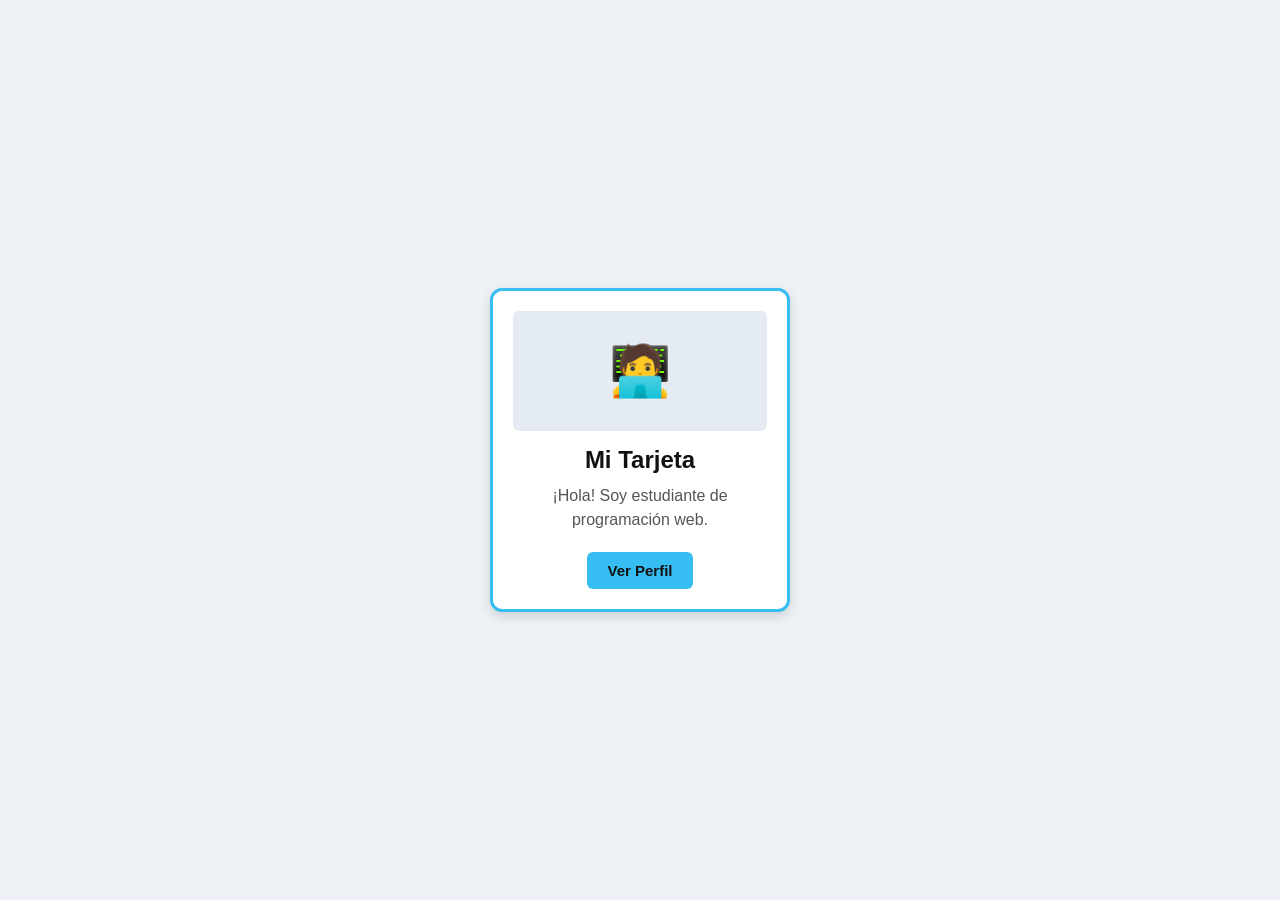
==== commit 8fdbf479: "Add files via upload" ====
--- a/index.html
+++ b/index.html
@@ -1,6 +1,4 @@
 <!DOCTYPE html>
-
-
 
 <html lang="es">
 
@@ -10,625 +8,62 @@
 
     <meta name="viewport" content="width=device-width, initial-scale=1.0">
 
-    <title>MarsVerse | El Universo de Bruno Mars</title>
+    <title>Mi Tarjeta</title>
 
-    <link rel="stylesheet" href="css/estilos.css">
 
-    <link rel="preconnect" href="https://fonts.googleapis.com">
 
-    <link rel="preconnect" href="https://fonts.gstatic.com" crossorigin>
+    <!-- Conexión con el archivo CSS -->
 
-    <link href="https://fonts.googleapis.com/css2?family=Poppins:wght@300;400;500;600;700;800&display=swap"
-
-        rel="stylesheet">
-
-    <link rel="stylesheet"
-
-        href="https://cdnjs.cloudflare.com/ajax/libs/font-awesome/6.6.0/css/all.min.css">
+    <link rel="stylesheet" href="estilos.css">
 
 </head>
 
+
+
 <body>
 
-<header>
 
-    <div class="logo">
 
-        <i class="fa-solid fa-music"></i>
+    <!-- Tarjeta de presentación -->
 
-        <div>
+    <div class="tarjeta" id="mi-tarjeta">
 
-            <h2>MarsVerse</h2>
 
-            <span>Fan Website</span>
+
+        <!-- Imagen / Avatar -->
+
+        <div class="avatar">
+
+            🧑‍💻
 
         </div>
 
-    </div>
 
-    <nav>
 
-        <a href="#inicio">Inicio</a>
+        <!-- Contenido de la tarjeta -->
 
-        <a href="#biografia">Biografía</a>
+        <h1>Mi Tarjeta</h1>
 
-        <a href="#albumes">Álbumes</a>
 
-        <a href="#premios">Premios</a>
-
-        <a href="#galeria">Galería</a>
-
-        <a href="#contacto">Contacto</a>
-
-    </nav>
-
-    <a class="btn-header"
-
-       href="https://open.spotify.com/"
-
-       target="_blank">
-
-        Escuchar
-
-    </a>
-
-</header>
-
-<section class="hero" id="inicio">
-
-    <div class="hero-info">
-
-        <span class="etiqueta">
-
-            ★ Cantante • Compositor • Productor
-
-        </span>
-
-        <h1>
-
-            Bruno Mars
-
-        </h1>
 
         <p>
 
-            Descubre la historia, trayectoria,
-
-            estilo musical y los álbumes más importantes
-
-            de uno de los artistas más influyentes del pop,
-
-            funk y R&B contemporáneo.
+            ¡Hola! Soy estudiante de programación web.
 
         </p>
 
-        <div class="botones">
 
-            <a href="#biografia" class="btn">
 
-                Conocer más
+        <!-- Botón -->
 
-            </a>
+        <button>Ver Perfil</button>
 
-            <a href="#albumes" class="btn2">
 
-                Ver Álbumes
-
-            </a>
-
-        </div>
-
-        <div class="estadisticas">
-
-            <div>
-
-                <h3>15+</h3>
-
-                <p>Premios Grammy</p>
-
-            </div>
-
-            <div>
-
-                <h3>4</h3>
-
-                <p>Álbumes de estudio</p>
-
-            </div>
-
-            <div>
-
-                <h3>100M+</h3>
-
-                <p>Oyentes mensuales</p>
-
-            </div>
-
-        </div>
 
     </div>
 
-    <div class="hero-img">
 
-        <img src="img/bruno1.jpg" alt="Bruno Mars">
-
-    </div>
-
-</section>
-
-<section id="biografia" class="contenedor">
-
-<h2>Biografía</h2>
-
-<div class="linea"></div>
-
-<div class="bio-grid">
-
-<div>
-
-<img src="img/bruno2.jpg" alt="Bruno Mars">
-
-</div>
-
-<div>
-
-<h3>¿Quién es Bruno Mars?</h3>
-
-<p>
-
-Peter Gene Hernández, conocido mundialmente como
-
-Bruno Mars, nació el 8 de octubre de 1985 en
-
-Honolulu, Hawái.
-
-Desde pequeño estuvo rodeado de música,
-
-participando en espectáculos familiares y
-
-desarrollando habilidades como cantante,
-
-bailarín y multiinstrumentista.
-
-</p>
-
-<p>
-
-Su estilo mezcla pop, soul,
-
-funk, R&B, reggae y rock,
-
-convirtiéndose en uno de los artistas más
-
-versátiles y exitosos de la industria musical.
-
-</p>
-
-</div>
-
-</div>
-
-</section>
-
-<!-- ================= ALBUMES ================= -->
-
-
-
-<section class="albumes" id="albumes">
-
-    <div class="titulo">
-
-        <h2>Discografía</h2>
-
-        <p>Los álbumes más importantes de Bruno Mars.</p>
-
-    </div>
-
-    <div class="cards">
-
-        <div class="card">
-
-            <img src="img/doo.jpg" alt="Doo-Wops & Hooligans">
-
-            <div class="contenido-card">
-
-                <h3>Doo-Wops & Hooligans</h3>
-
-                <span>2010</span>
-
-                <p>
-
-                    Álbum debut que incluye canciones como
-
-                    "Just The Way You Are",
-
-                    "Grenade" y "The Lazy Song".
-
-                </p>
-
-            </div>
-
-        </div>
-
-        <div class="card">
-
-            <img src="img/unorthodox.jpg" alt="Unorthodox Jukebox">
-
-            <div class="contenido-card">
-
-                <h3>Unorthodox Jukebox</h3>
-
-                <span>2012</span>
-
-                <p>
-
-                    Incluye éxitos como
-
-                    "Locked Out Of Heaven",
-
-                    "Treasure"
-
-                    y "When I Was Your Man".
-
-                </p>
-
-            </div>
-
-        </div>
-
-        <div class="card">
-
-            <img src="img/24k.jpg" alt="24K Magic">
-
-            <div class="contenido-card">
-
-                <h3>24K Magic</h3>
-
-                <span>2016</span>
-
-                <p>
-
-                    Uno de sus discos más exitosos,
-
-                    inspirado en el funk de los años 80.
-
-                </p>
-
-            </div>
-
-        </div>
-
-        <div class="card">
-
-            <img src="img/silk.jpg" alt="An Evening With Silk Sonic">
-
-            <div class="contenido-card">
-
-                <h3>An Evening With Silk Sonic</h3>
-
-                <span>2021</span>
-
-                <p>
-
-                    Proyecto junto a Anderson .Paak
-
-                    con un sonido soul y R&B clásico.
-
-                </p>
-
-            </div>
-
-        </div>
-
-    </div>
-
-</section>
-
-<!-- ================= PREMIOS ================= -->
-
-<section class="premios" id="premios">
-
-    <h2>Premios y Reconocimientos</h2>
-
-    <div class="contenedor-premios">
-
-        <div class="premio">
-
-            <i class="fa-solid fa-award"></i>
-
-            <h3>Grammy</h3>
-
-            <h1>15+</h1>
-
-        </div>
-
-        <div class="premio">
-
-            <i class="fa-solid fa-record-vinyl"></i>
-
-            <h3>Álbumes</h3>
-
-            <h1>4</h1>
-
-        </div>
-
-        <div class="premio">
-
-            <i class="fa-solid fa-music"></i>
-
-            <h3>Sencillos</h3>
-
-            <h1>30+</h1>
-
-        </div>
-
-        <div class="premio">
-
-            <i class="fa-solid fa-globe"></i>
-
-            <h3>Giras Mundiales</h3>
-
-            <h1>Varias</h1>
-
-        </div>
-
-    </div>
-
-</section>
-
-<!-- ================= ESTILO ================= -->
-
-<section class="estilo">
-
-    <div class="contenedor">
-
-        <h2>Estilo Musical</h2>
-
-        <p>
-
-            Bruno Mars fusiona géneros como el pop,
-
-            funk, soul, reggae,
-
-            rhythm and blues y rock.
-
-            Su propuesta musical se caracteriza por
-
-            presentaciones llenas de energía,
-
-            coreografías y música en vivo.
-
-        </p>
-
-    </div>
-
-</section>
-
-<!-- ================= GALERIA ================= -->
-
-<section class="galeria" id="galeria">
-
-<h2>Galería</h2>
-
-<div class="grid-galeria">
-
-<img src="img/bruno1.jpg" alt="Bruno Mars">
-
-<img src="img/bruno2.jpg" alt="Bruno Mars">
-
-<img src="img/bruno3.jpg" alt="Bruno Mars">
-
-<img src="img/bruno4.jpg" alt="Bruno Mars">
-
-<img src="img/bruno5.jpg" alt="Bruno Mars">
-
-<img src="img/bruno6.jpg" alt="Bruno Mars">
-
-</div>
-
-</section>
-
-<!--================ MÚSICA =================-->
-
-
-
-<section class="musica" id="musica">
-
-    <div class="titulo">
-
-        <h2>Escucha a Bruno Mars</h2>
-
-        <p>
-
-            Disfruta de su música desde sus plataformas oficiales.
-
-        </p>
-
-    </div>
-
-    <div class="musica-contenedor">
-
-        <div class="musica-card">
-
-            <i class="fa-brands fa-spotify"></i>
-
-            <h3>Spotify</h3>
-
-            <p>
-
-                Descubre todos sus álbumes y sencillos.
-
-            </p>
-
-            <a href="https://open.spotify.com/artist/0du5cEVh5yTK9QJze8zA0C"
-
-                target="_blank">
-
-                Escuchar en Spotify
-
-            </a>
-
-        </div>
-
-        <div class="musica-card">
-
-            <i class="fa-brands fa-youtube"></i>
-
-            <h3>YouTube</h3>
-
-            <p>
-
-                Mira sus videoclips oficiales.
-
-            </p>
-
-            <a href="https://www.youtube.com/@brunomars"
-
-                target="_blank">
-
-                Ir al canal
-
-            </a>
-
-        </div>
-
-    </div>
-
-</section>
-
-<!--================ CONTACTO =================-->
-
-<section id="contacto" class="contacto">
-
-    <div class="titulo">
-
-        <h2>Contacto</h2>
-
-        <p>
-
-            Déjanos tu opinión sobre Bruno Mars.
-
-        </p>
-
-    </div>
-
-    <form>
-
-        <input
-
-            type="text"
-
-            placeholder="Nombre"
-
-            required>
-
-        <input
-
-            type="email"
-
-            placeholder="Correo electrónico"
-
-            required>
-
-        <textarea
-
-            rows="6"
-
-            placeholder="Escribe tu comentario..."
-
-            required></textarea>
-
-        <button type="submit">
-
-            Enviar mensaje
-
-        </button>
-
-    </form>
-
-</section>
-
-<!--================ FOOTER =================-->
-
-<footer>
-
-    <div class="footer-logo">
-
-        <h2>🎵 MarsVerse</h2>
-
-        <p>
-
-            Sitio web educativo inspirado en la trayectoria
-
-            artística de Bruno Mars.
-
-        </p>
-
-    </div>
-
-    <div class="redes">
-
-        <a href="https://www.instagram.com/brunomars/"
-
-            target="_blank">
-
-            <i class="fa-brands fa-instagram"></i>
-
-        </a>
-
-        <a href="https://x.com/BrunoMars"
-
-            target="_blank">
-
-            <i class="fa-brands fa-x-twitter"></i>
-
-        </a>
-
-        <a href="https://www.facebook.com/brunomars"
-
-            target="_blank">
-
-            <i class="fa-brands fa-facebook"></i>
-
-        </a>
-
-        <a href="https://www.youtube.com/@brunomars"
-
-            target="_blank">
-
-            <i class="fa-brands fa-youtube"></i>
-
-        </a>
-
-    </div>
-
-    <hr>
-
-    <p>
-
-        © 2026 MarsVerse.
-
-        Página desarrollada con fines educativos.
-
-    </p>
-
-    <p>
-
-        Todos los derechos reservados.
-
-    </p>
-
-</footer>
-
-<button id="arriba">
-
-    <i class="fa-solid fa-arrow-up"></i>
-
-</button>
-
-<script src="js/script.js"></script>
 
 </body>
 
-</html>
-
+</html>
--- a/estilos.css
+++ b/estilos.css
@@ -0,0 +1,209 @@
+/* Estilos generales de la página */
+
+body {
+
+    margin: 0;
+
+    padding: 0;
+
+    font-family: Arial, sans-serif;
+
+    background-color: #eef2f7;
+
+
+
+    /* Centrar la tarjeta */
+
+    display: flex;
+
+    justify-content: center;
+
+    align-items: center;
+
+    min-height: 100vh;
+
+}
+
+
+
+
+
+/* Clase utilizada para darle estilo a la tarjeta */
+
+.tarjeta {
+
+    width: 300px;
+
+
+
+    /* Border obligatorio */
+
+    border: 3px solid #36bdf2;
+
+
+
+    /* Background-color obligatorio */
+
+    background-color: white;
+
+
+
+    /* Padding obligatorio */
+
+    padding: 20px;
+
+
+
+    /* Margin obligatorio */
+
+    margin: 20px;
+
+
+
+    /* Bordes redondeados */
+
+    border-radius: 12px;
+
+
+
+    /* Centrar el texto */
+
+    text-align: center;
+
+
+
+    /* Sombra */
+
+    box-shadow: 0 4px 12px rgba(0, 0, 0, 0.15);
+
+}
+
+
+
+
+
+/* ID específico */
+
+#mi-tarjeta {
+
+    box-sizing: border-box;
+
+}
+
+
+
+
+
+/* Imagen / Avatar */
+
+.avatar {
+
+    width: 100%;
+
+    height: 120px;
+
+
+
+    background-color: #e5ebf2;
+
+
+
+    display: flex;
+
+    justify-content: center;
+
+    align-items: center;
+
+
+
+    font-size: 50px;
+
+
+
+    border-radius: 6px;
+
+    margin-bottom: 15px;
+
+}
+
+
+
+
+
+/* Título */
+
+.tarjeta h1 {
+
+    font-size: 24px;
+
+    margin: 10px 0;
+
+    color: #111;
+
+}
+
+
+
+
+
+/* Texto */
+
+.tarjeta p {
+
+    font-size: 16px;
+
+    color: #555;
+
+    line-height: 1.5;
+
+
+
+    margin: 10px 0 20px;
+
+}
+
+
+
+
+
+/* Botón */
+
+.tarjeta button {
+
+    background-color: #36bdf2;
+
+    color: #111;
+
+
+
+    border: none;
+
+    border-radius: 6px;
+
+
+
+    padding: 10px 20px;
+
+
+
+    font-size: 15px;
+
+    font-weight: bold;
+
+
+
+    cursor: pointer;
+
+}
+
+
+
+
+
+/* Efecto al pasar el mouse */
+
+.tarjeta button:hover {
+
+    background-color: #1da8dc;
+
+}
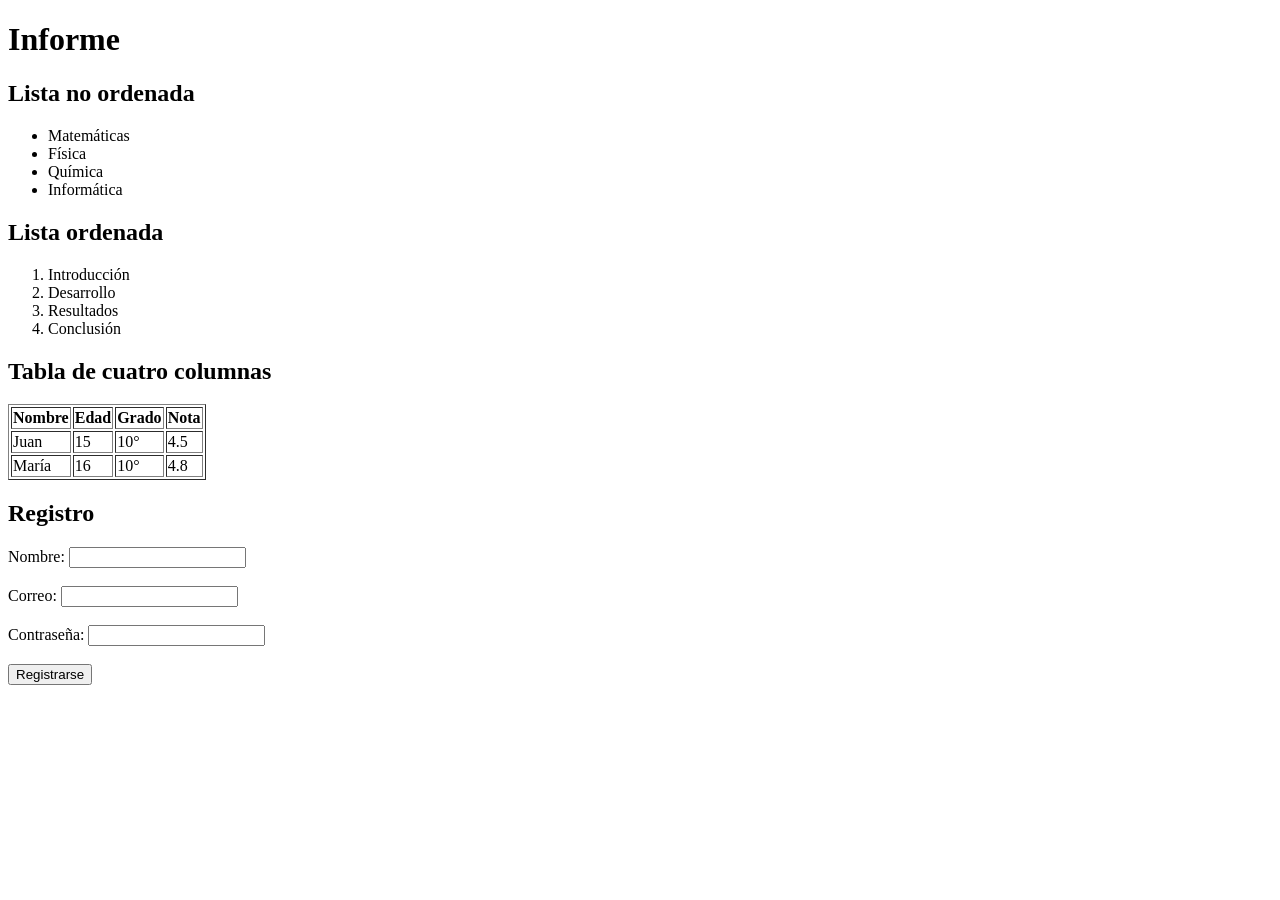
==== commit b77fcc64: "Add files via upload" ====
--- a/index.html
+++ b/index.html
@@ -6,61 +6,127 @@
 
     <meta charset="UTF-8">
 
-    <meta name="viewport" content="width=device-width, initial-scale=1.0">
-
-    <title>Mi Tarjeta</title>
-
-
-
-    <!-- Conexión con el archivo CSS -->
-
-    <link rel="stylesheet" href="estilos.css">
+    <title>Informe</title>
 
 </head>
-
-
 
 <body>
 
 
 
-    <!-- Tarjeta de presentación -->
-
-    <div class="tarjeta" id="mi-tarjeta">
+    <h1>Informe</h1>
 
 
 
-        <!-- Imagen / Avatar -->
+    <h2>Lista no ordenada</h2>
 
-        <div class="avatar">
+    <ul>
 
-            🧑‍💻
+        <li>Matemáticas</li>
 
-        </div>
+        <li>Física</li>
+
+        <li>Química</li>
+
+        <li>Informática</li>
+
+    </ul>
 
 
 
-        <!-- Contenido de la tarjeta -->
+    <h2>Lista ordenada</h2>
 
-        <h1>Mi Tarjeta</h1>
+    <ol>
+
+        <li>Introducción</li>
+
+        <li>Desarrollo</li>
+
+        <li>Resultados</li>
+
+        <li>Conclusión</li>
+
+    </ol>
 
 
 
-        <p>
+    <h2>Tabla de cuatro columnas</h2>
 
-            ¡Hola! Soy estudiante de programación web.
+    <table border="1">
 
-        </p>
+        <tr>
+
+            <th>Nombre</th>
+
+            <th>Edad</th>
+
+            <th>Grado</th>
+
+            <th>Nota</th>
+
+        </tr>
+
+        <tr>
+
+            <td>Juan</td>
+
+            <td>15</td>
+
+            <td>10°</td>
+
+            <td>4.5</td>
+
+        </tr>
+
+        <tr>
+
+            <td>María</td>
+
+            <td>16</td>
+
+            <td>10°</td>
+
+            <td>4.8</td>
+
+        </tr>
+
+    </table>
 
 
 
-        <!-- Botón -->
-
-        <button>Ver Perfil</button>
+    <h2>Registro</h2>
 
 
 
-    </div>
+    <form>
+
+        <label>Nombre:</label>
+
+        <input type="text" name="nombre">
+
+        <br><br>
+
+
+
+        <label>Correo:</label>
+
+        <input type="email" name="correo">
+
+        <br><br>
+
+
+
+        <label>Contraseña:</label>
+
+        <input type="password" name="contrasena">
+
+        <br><br>
+
+
+
+        <input type="submit" value="Registrarse">
+
+    </form>
 
 
 
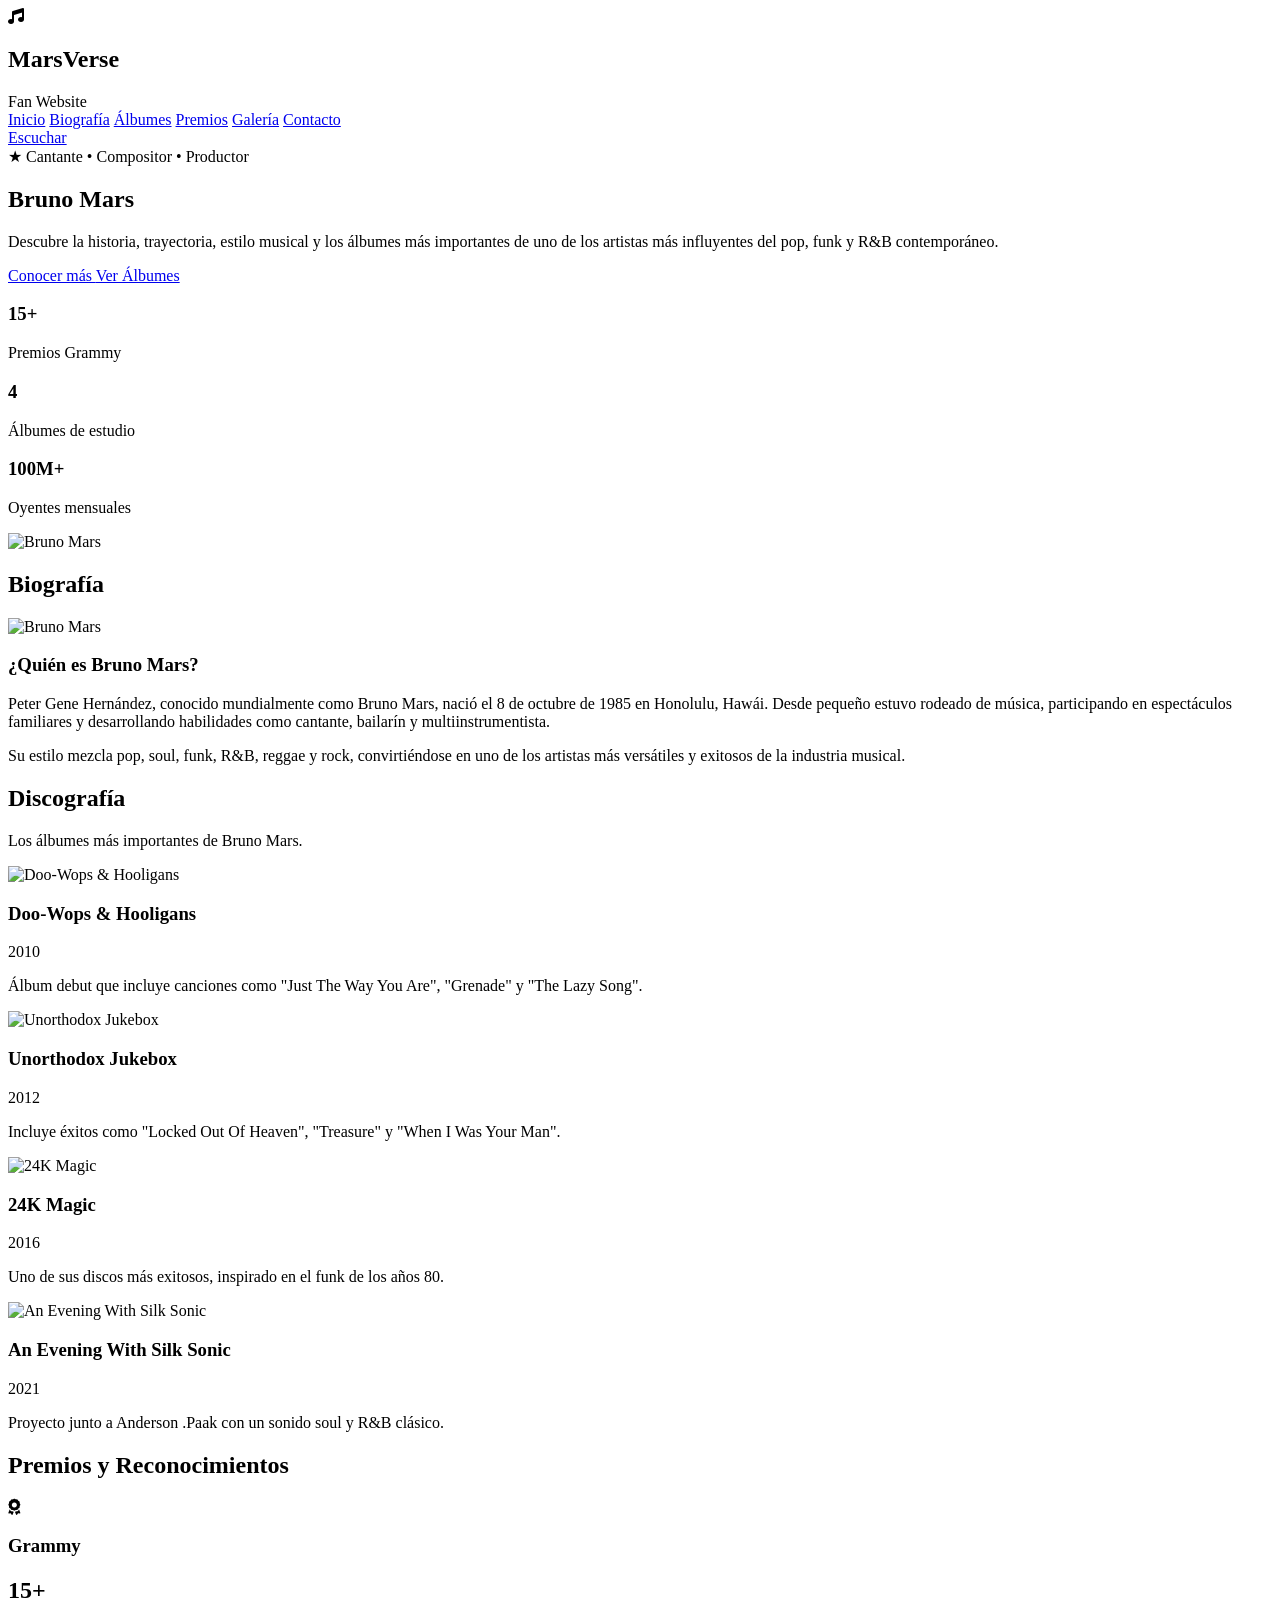
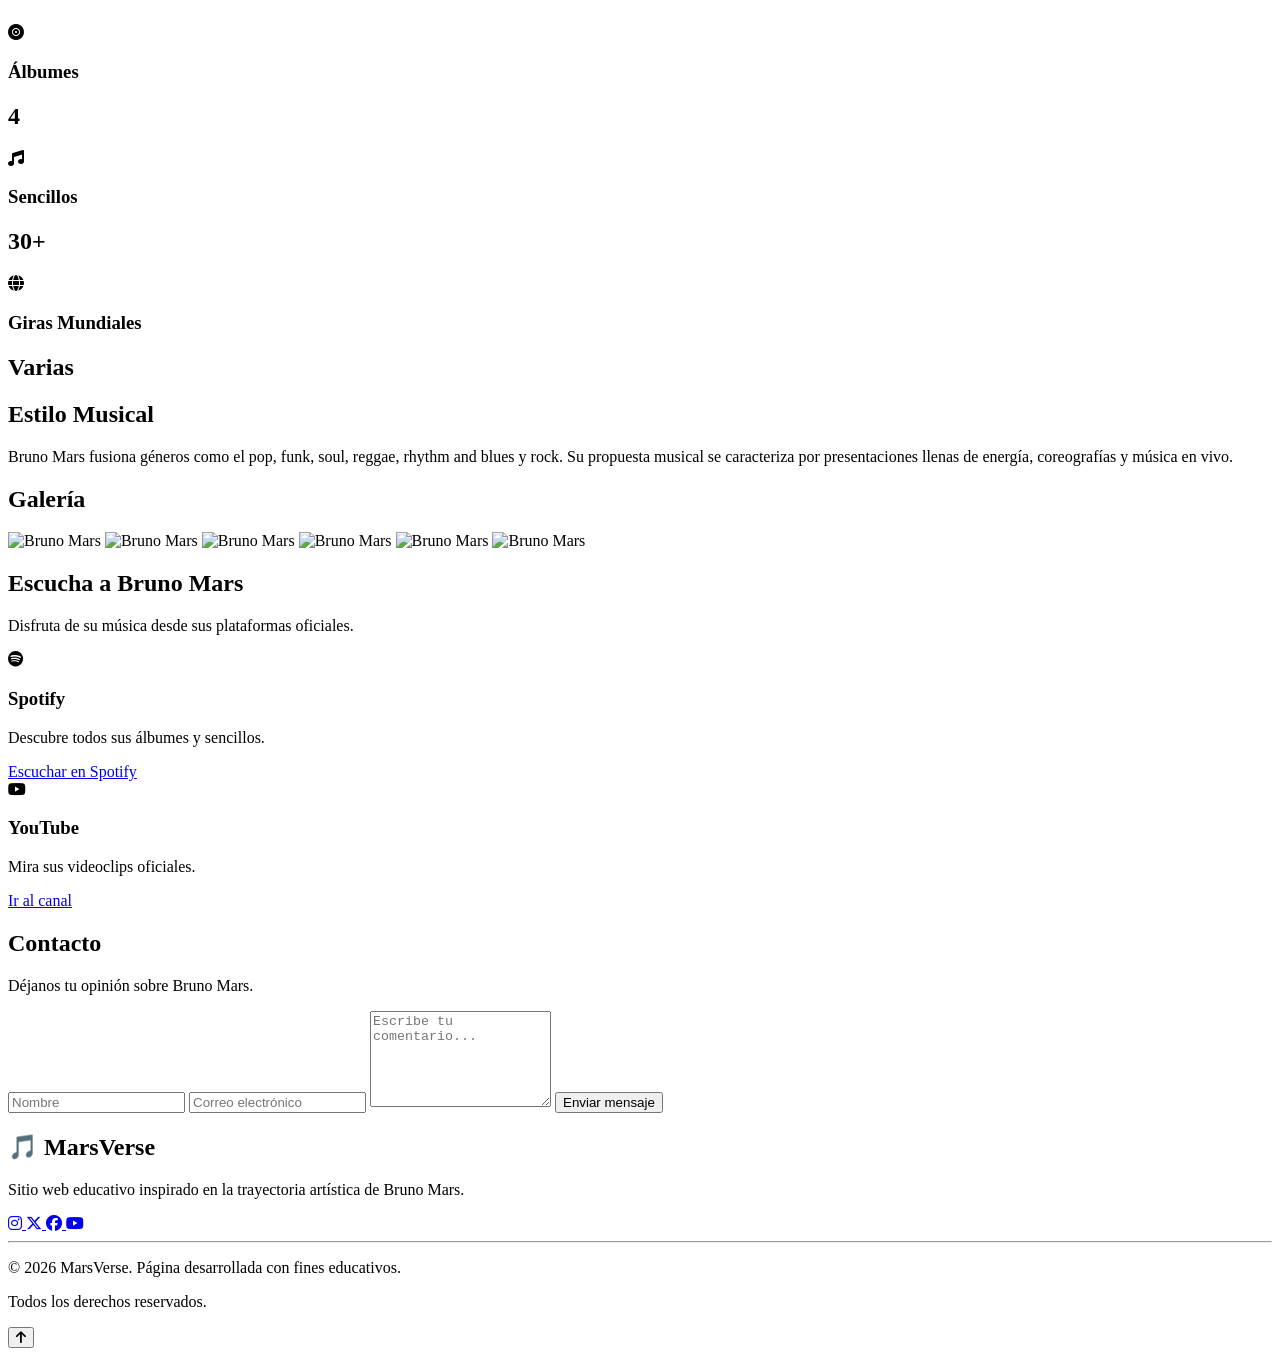
==== commit 2734396b: "Add files via upload" ====
--- a/index.html
+++ b/index.html
@@ -1,135 +1,634 @@
 <!DOCTYPE html>
 
+
+
 <html lang="es">
 
 <head>
 
     <meta charset="UTF-8">
 
-    <title>Informe</title>
+    <meta name="viewport" content="width=device-width, initial-scale=1.0">
+
+    <title>MarsVerse | El Universo de Bruno Mars</title>
+
+    <link rel="stylesheet" href="css/estilos.css">
+
+    <link rel="preconnect" href="https://fonts.googleapis.com">
+
+    <link rel="preconnect" href="https://fonts.gstatic.com" crossorigin>
+
+    <link href="https://fonts.googleapis.com/css2?family=Poppins:wght@300;400;500;600;700;800&display=swap"
+
+        rel="stylesheet">
+
+    <link rel="stylesheet"
+
+        href="https://cdnjs.cloudflare.com/ajax/libs/font-awesome/6.6.0/css/all.min.css">
 
 </head>
 
 <body>
 
-
-
-    <h1>Informe</h1>
-
-
-
-    <h2>Lista no ordenada</h2>
-
-    <ul>
-
-        <li>Matemáticas</li>
-
-        <li>Física</li>
-
-        <li>Química</li>
-
-        <li>Informática</li>
-
-    </ul>
-
-
-
-    <h2>Lista ordenada</h2>
-
-    <ol>
-
-        <li>Introducción</li>
-
-        <li>Desarrollo</li>
-
-        <li>Resultados</li>
-
-        <li>Conclusión</li>
-
-    </ol>
-
-
-
-    <h2>Tabla de cuatro columnas</h2>
-
-    <table border="1">
-
-        <tr>
-
-            <th>Nombre</th>
-
-            <th>Edad</th>
-
-            <th>Grado</th>
-
-            <th>Nota</th>
-
-        </tr>
-
-        <tr>
-
-            <td>Juan</td>
-
-            <td>15</td>
-
-            <td>10°</td>
-
-            <td>4.5</td>
-
-        </tr>
-
-        <tr>
-
-            <td>María</td>
-
-            <td>16</td>
-
-            <td>10°</td>
-
-            <td>4.8</td>
-
-        </tr>
-
-    </table>
-
-
-
-    <h2>Registro</h2>
-
-
+<header>
+
+    <div class="logo">
+
+        <i class="fa-solid fa-music"></i>
+
+        <div>
+
+            <h2>MarsVerse</h2>
+
+            <span>Fan Website</span>
+
+        </div>
+
+    </div>
+
+    <nav>
+
+        <a href="#inicio">Inicio</a>
+
+        <a href="#biografia">Biografía</a>
+
+        <a href="#albumes">Álbumes</a>
+
+        <a href="#premios">Premios</a>
+
+        <a href="#galeria">Galería</a>
+
+        <a href="#contacto">Contacto</a>
+
+    </nav>
+
+    <a class="btn-header"
+
+       href="https://open.spotify.com/"
+
+       target="_blank">
+
+        Escuchar
+
+    </a>
+
+</header>
+
+<section class="hero" id="inicio">
+
+    <div class="hero-info">
+
+        <span class="etiqueta">
+
+            ★ Cantante • Compositor • Productor
+
+        </span>
+
+        <h1>
+
+            Bruno Mars
+
+        </h1>
+
+        <p>
+
+            Descubre la historia, trayectoria,
+
+            estilo musical y los álbumes más importantes
+
+            de uno de los artistas más influyentes del pop,
+
+            funk y R&B contemporáneo.
+
+        </p>
+
+        <div class="botones">
+
+            <a href="#biografia" class="btn">
+
+                Conocer más
+
+            </a>
+
+            <a href="#albumes" class="btn2">
+
+                Ver Álbumes
+
+            </a>
+
+        </div>
+
+        <div class="estadisticas">
+
+            <div>
+
+                <h3>15+</h3>
+
+                <p>Premios Grammy</p>
+
+            </div>
+
+            <div>
+
+                <h3>4</h3>
+
+                <p>Álbumes de estudio</p>
+
+            </div>
+
+            <div>
+
+                <h3>100M+</h3>
+
+                <p>Oyentes mensuales</p>
+
+            </div>
+
+        </div>
+
+    </div>
+
+    <div class="hero-img">
+
+        <img src="img/bruno1.jpg" alt="Bruno Mars">
+
+    </div>
+
+</section>
+
+<section id="biografia" class="contenedor">
+
+<h2>Biografía</h2>
+
+<div class="linea"></div>
+
+<div class="bio-grid">
+
+<div>
+
+<img src="img/bruno2.jpg" alt="Bruno Mars">
+
+</div>
+
+<div>
+
+<h3>¿Quién es Bruno Mars?</h3>
+
+<p>
+
+Peter Gene Hernández, conocido mundialmente como
+
+Bruno Mars, nació el 8 de octubre de 1985 en
+
+Honolulu, Hawái.
+
+Desde pequeño estuvo rodeado de música,
+
+participando en espectáculos familiares y
+
+desarrollando habilidades como cantante,
+
+bailarín y multiinstrumentista.
+
+</p>
+
+<p>
+
+Su estilo mezcla pop, soul,
+
+funk, R&B, reggae y rock,
+
+convirtiéndose en uno de los artistas más
+
+versátiles y exitosos de la industria musical.
+
+</p>
+
+</div>
+
+</div>
+
+</section>
+
+<!-- ================= ALBUMES ================= -->
+
+
+
+<section class="albumes" id="albumes">
+
+    <div class="titulo">
+
+        <h2>Discografía</h2>
+
+        <p>Los álbumes más importantes de Bruno Mars.</p>
+
+    </div>
+
+    <div class="cards">
+
+        <div class="card">
+
+            <img src="img/doo.jpg" alt="Doo-Wops & Hooligans">
+
+            <div class="contenido-card">
+
+                <h3>Doo-Wops & Hooligans</h3>
+
+                <span>2010</span>
+
+                <p>
+
+                    Álbum debut que incluye canciones como
+
+                    "Just The Way You Are",
+
+                    "Grenade" y "The Lazy Song".
+
+                </p>
+
+            </div>
+
+        </div>
+
+        <div class="card">
+
+            <img src="img/unorthodox.jpg" alt="Unorthodox Jukebox">
+
+            <div class="contenido-card">
+
+                <h3>Unorthodox Jukebox</h3>
+
+                <span>2012</span>
+
+                <p>
+
+                    Incluye éxitos como
+
+                    "Locked Out Of Heaven",
+
+                    "Treasure"
+
+                    y "When I Was Your Man".
+
+                </p>
+
+            </div>
+
+        </div>
+
+        <div class="card">
+
+            <img src="img/24k.jpg" alt="24K Magic">
+
+            <div class="contenido-card">
+
+                <h3>24K Magic</h3>
+
+                <span>2016</span>
+
+                <p>
+
+                    Uno de sus discos más exitosos,
+
+                    inspirado en el funk de los años 80.
+
+                </p>
+
+            </div>
+
+        </div>
+
+        <div class="card">
+
+            <img src="img/silk.jpg" alt="An Evening With Silk Sonic">
+
+            <div class="contenido-card">
+
+                <h3>An Evening With Silk Sonic</h3>
+
+                <span>2021</span>
+
+                <p>
+
+                    Proyecto junto a Anderson .Paak
+
+                    con un sonido soul y R&B clásico.
+
+                </p>
+
+            </div>
+
+        </div>
+
+    </div>
+
+</section>
+
+<!-- ================= PREMIOS ================= -->
+
+<section class="premios" id="premios">
+
+    <h2>Premios y Reconocimientos</h2>
+
+    <div class="contenedor-premios">
+
+        <div class="premio">
+
+            <i class="fa-solid fa-award"></i>
+
+            <h3>Grammy</h3>
+
+            <h1>15+</h1>
+
+        </div>
+
+        <div class="premio">
+
+            <i class="fa-solid fa-record-vinyl"></i>
+
+            <h3>Álbumes</h3>
+
+            <h1>4</h1>
+
+        </div>
+
+        <div class="premio">
+
+            <i class="fa-solid fa-music"></i>
+
+            <h3>Sencillos</h3>
+
+            <h1>30+</h1>
+
+        </div>
+
+        <div class="premio">
+
+            <i class="fa-solid fa-globe"></i>
+
+            <h3>Giras Mundiales</h3>
+
+            <h1>Varias</h1>
+
+        </div>
+
+    </div>
+
+</section>
+
+<!-- ================= ESTILO ================= -->
+
+<section class="estilo">
+
+    <div class="contenedor">
+
+        <h2>Estilo Musical</h2>
+
+        <p>
+
+            Bruno Mars fusiona géneros como el pop,
+
+            funk, soul, reggae,
+
+            rhythm and blues y rock.
+
+            Su propuesta musical se caracteriza por
+
+            presentaciones llenas de energía,
+
+            coreografías y música en vivo.
+
+        </p>
+
+    </div>
+
+</section>
+
+<!-- ================= GALERIA ================= -->
+
+<section class="galeria" id="galeria">
+
+<h2>Galería</h2>
+
+<div class="grid-galeria">
+
+<img src="img/bruno1.jpg" alt="Bruno Mars">
+
+<img src="img/bruno2.jpg" alt="Bruno Mars">
+
+<img src="img/bruno3.jpg" alt="Bruno Mars">
+
+<img src="img/bruno4.jpg" alt="Bruno Mars">
+
+<img src="img/bruno5.jpg" alt="Bruno Mars">
+
+<img src="img/bruno6.jpg" alt="Bruno Mars">
+
+</div>
+
+</section>
+
+<!--================ MÚSICA =================-->
+
+
+
+<section class="musica" id="musica">
+
+    <div class="titulo">
+
+        <h2>Escucha a Bruno Mars</h2>
+
+        <p>
+
+            Disfruta de su música desde sus plataformas oficiales.
+
+        </p>
+
+    </div>
+
+    <div class="musica-contenedor">
+
+        <div class="musica-card">
+
+            <i class="fa-brands fa-spotify"></i>
+
+            <h3>Spotify</h3>
+
+            <p>
+
+                Descubre todos sus álbumes y sencillos.
+
+            </p>
+
+            <a href="https://open.spotify.com/artist/0du5cEVh5yTK9QJze8zA0C"
+
+                target="_blank">
+
+                Escuchar en Spotify
+
+            </a>
+
+        </div>
+
+        <div class="musica-card">
+
+            <i class="fa-brands fa-youtube"></i>
+
+            <h3>YouTube</h3>
+
+            <p>
+
+                Mira sus videoclips oficiales.
+
+            </p>
+
+            <a href="https://www.youtube.com/@brunomars"
+
+                target="_blank">
+
+                Ir al canal
+
+            </a>
+
+        </div>
+
+    </div>
+
+</section>
+
+<!--================ CONTACTO =================-->
+
+<section id="contacto" class="contacto">
+
+    <div class="titulo">
+
+        <h2>Contacto</h2>
+
+        <p>
+
+            Déjanos tu opinión sobre Bruno Mars.
+
+        </p>
+
+    </div>
 
     <form>
 
-        <label>Nombre:</label>
-
-        <input type="text" name="nombre">
-
-        <br><br>
-
-
-
-        <label>Correo:</label>
-
-        <input type="email" name="correo">
-
-        <br><br>
-
-
-
-        <label>Contraseña:</label>
-
-        <input type="password" name="contrasena">
-
-        <br><br>
-
-
-
-        <input type="submit" value="Registrarse">
+        <input
+
+            type="text"
+
+            placeholder="Nombre"
+
+            required>
+
+        <input
+
+            type="email"
+
+            placeholder="Correo electrónico"
+
+            required>
+
+        <textarea
+
+            rows="6"
+
+            placeholder="Escribe tu comentario..."
+
+            required></textarea>
+
+        <button type="submit">
+
+            Enviar mensaje
+
+        </button>
 
     </form>
 
-
+</section>
+
+<!--================ FOOTER =================-->
+
+<footer>
+
+    <div class="footer-logo">
+
+        <h2>🎵 MarsVerse</h2>
+
+        <p>
+
+            Sitio web educativo inspirado en la trayectoria
+
+            artística de Bruno Mars.
+
+        </p>
+
+    </div>
+
+    <div class="redes">
+
+        <a href="https://www.instagram.com/brunomars/"
+
+            target="_blank">
+
+            <i class="fa-brands fa-instagram"></i>
+
+        </a>
+
+        <a href="https://x.com/BrunoMars"
+
+            target="_blank">
+
+            <i class="fa-brands fa-x-twitter"></i>
+
+        </a>
+
+        <a href="https://www.facebook.com/brunomars"
+
+            target="_blank">
+
+            <i class="fa-brands fa-facebook"></i>
+
+        </a>
+
+        <a href="https://www.youtube.com/@brunomars"
+
+            target="_blank">
+
+            <i class="fa-brands fa-youtube"></i>
+
+        </a>
+
+    </div>
+
+    <hr>
+
+    <p>
+
+        © 2026 MarsVerse.
+
+        Página desarrollada con fines educativos.
+
+    </p>
+
+    <p>
+
+        Todos los derechos reservados.
+
+    </p>
+
+</footer>
+
+<button id="arriba">
+
+    <i class="fa-solid fa-arrow-up"></i>
+
+</button>
+
+<script src="js/script.js"></script>
 
 </body>
 
-</html>+</html>
+
